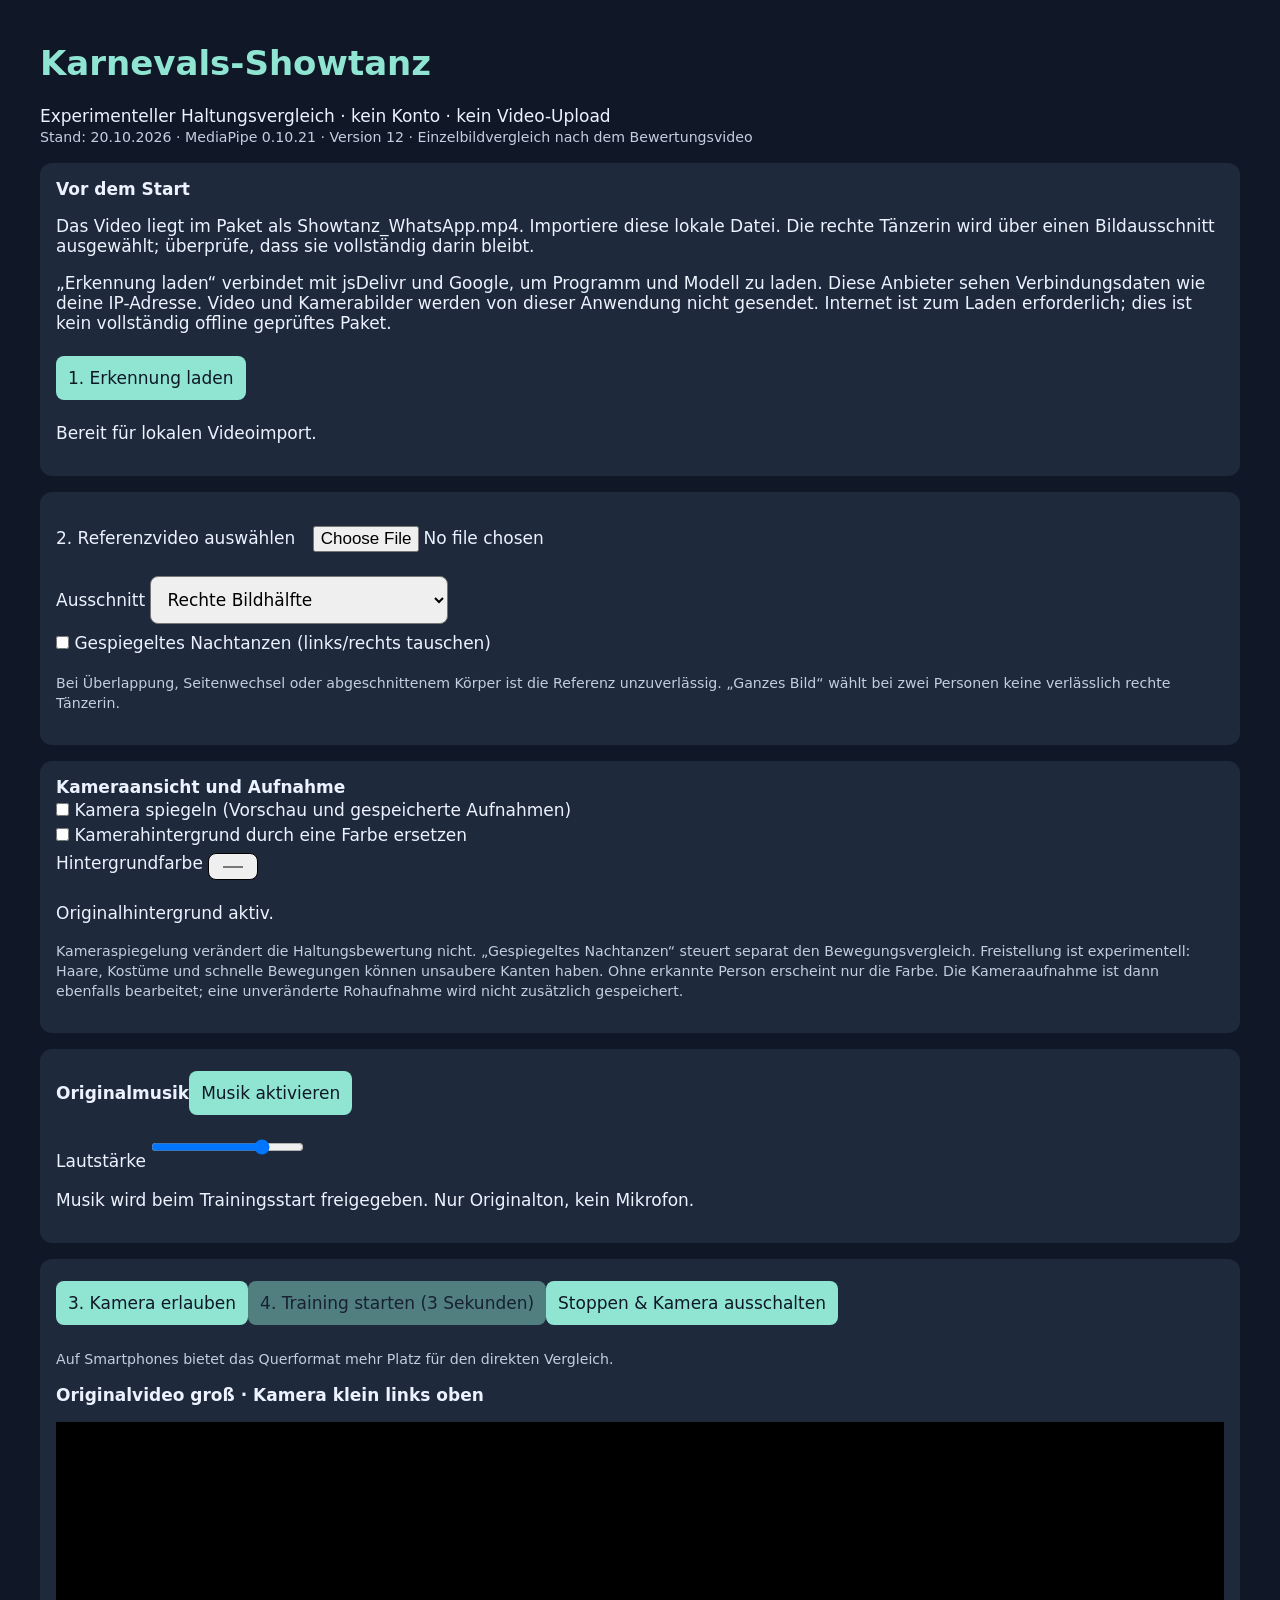
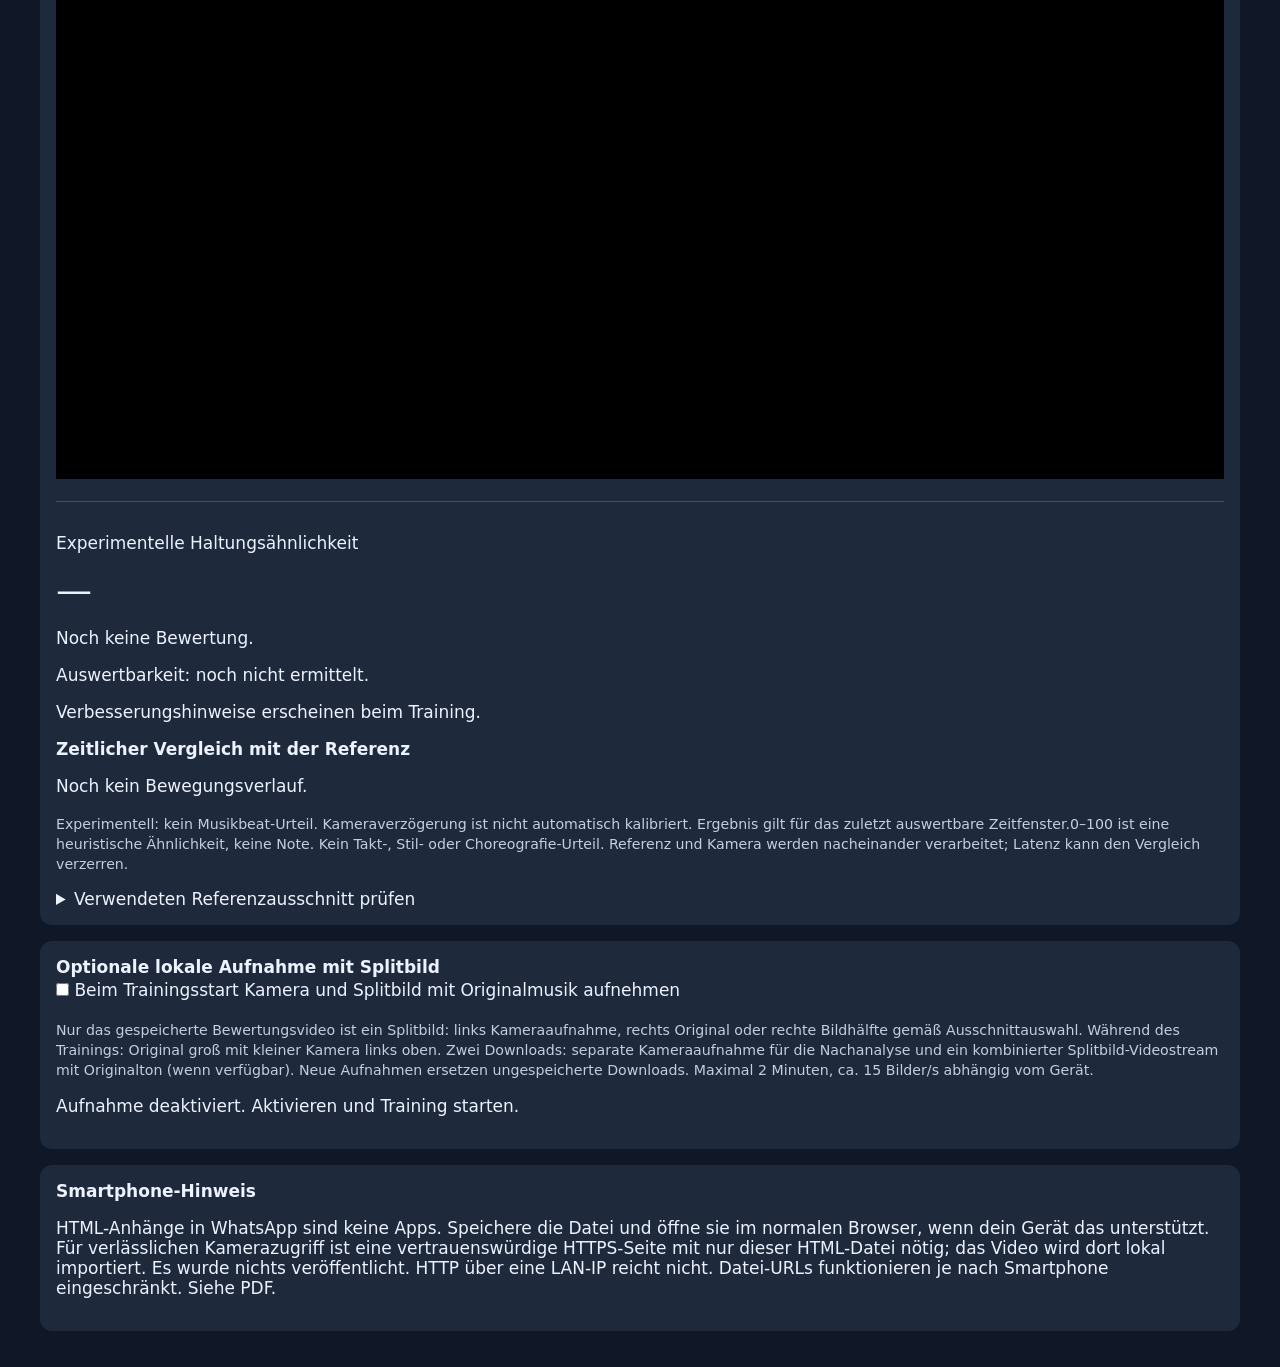
==== index.html @ 17ada43e "Add files via upload" ====
<!doctype html><html lang="de"><meta charset="utf-8"><meta name="viewport" content="width=device-width,initial-scale=1"><title>Showtanz - lokaler Test</title>
<link rel="stylesheet" href="./src/styles.css">
<h1>Karnevals-Showtanz</h1><p>Experimenteller Haltungsvergleich · kein Konto · kein Video-Upload<br><small>Stand: 20.10.2026 · MediaPipe 0.10.21 · Version 12 · Einzelbildvergleich nach dem Bewertungsvideo</small></p>
<section><b>Vor dem Start</b><p>Das Video liegt im Paket als Showtanz_WhatsApp.mp4. Importiere diese lokale Datei. Die rechte Tänzerin wird über einen Bildausschnitt ausgewählt; überprüfe, dass sie vollständig darin bleibt.</p><p>„Erkennung laden“ verbindet mit jsDelivr und Google, um Programm und Modell zu laden. Diese Anbieter sehen Verbindungsdaten wie deine IP-Adresse. Video und Kamerabilder werden von dieser Anwendung nicht gesendet. Internet ist zum Laden erforderlich; dies ist kein vollständig offline geprüftes Paket.</p><button id="load">1. Erkennung laden</button><p id="status" role="status" aria-live="polite">Bereit für lokalen Videoimport.</p></section>
<section><label>2. Referenzvideo auswählen <input id="file" type="file" accept="video/*"></label><label>Ausschnitt <select id="crop"><option value="right">Rechte Bildhälfte</option><option value="full">Ganzes Bild (nur eine Person)</option></select></label><label><input id="mirror" type="checkbox"> Gespiegeltes Nachtanzen (links/rechts tauschen)</label><p><small>Bei Überlappung, Seitenwechsel oder abgeschnittenem Körper ist die Referenz unzuverlässig. „Ganzes Bild“ wählt bei zwei Personen keine verlässlich rechte Tänzerin.</small></p></section>
<section><b>Kameraansicht und Aufnahme</b><label><input id="cameraMirror" type="checkbox"> Kamera spiegeln (Vorschau und gespeicherte Aufnahmen)</label><label><input id="backgroundEnabled" type="checkbox"> Kamerahintergrund durch eine Farbe ersetzen</label><label>Hintergrundfarbe <input id="backgroundColor" type="color" value="#173447"></label><p id="backgroundStatus">Originalhintergrund aktiv.</p><p><small>Kameraspiegelung verändert die Haltungsbewertung nicht. „Gespiegeltes Nachtanzen“ steuert separat den Bewegungsvergleich. Freistellung ist experimentell: Haare, Kostüme und schnelle Bewegungen können unsaubere Kanten haben. Ohne erkannte Person erscheint nur die Farbe. Die Kameraaufnahme ist dann ebenfalls bearbeitet; eine unveränderte Rohaufnahme wird nicht zusätzlich gespeichert.</small></p></section>
<section><b>Originalmusik</b><button id="musicEnable">Musik aktivieren</button><label>Lautstärke <input id="musicVolume" type="range" min="0" max="100" value="80"></label><p id="musicStatus">Musik wird beim Trainingsstart freigegeben. Nur Originalton, kein Mikrofon.</p></section><section id="training"><button id="camera">3. Kamera erlauben</button><button id="start" disabled>4. Training starten (3 Sekunden)</button><button id="stop">Stoppen & Kamera ausschalten</button><p><small>Auf Smartphones bietet das Querformat mehr Platz für den direkten Vergleich.</small></p><p><b>Originalvideo groß · Kamera klein links oben</b></p><video id="unifiedPreview" autoplay muted playsinline style="width:100%;max-height:none;aspect-ratio:16/9;object-fit:contain"></video><video id="ref" playsinline preload="metadata" style="display:none"></video><canvas id="cameraPreview" width="640" height="480" style="display:none"></canvas><video id="live" autoplay muted playsinline style="display:none"></video><span id="cameraLabel" style="display:none"></span><div class="assessment"><p>Experimentelle Haltungsähnlichkeit</p><output id="score">—</output><p id="hint">Noch keine Bewertung.</p><p id="coverage">Auswertbarkeit: noch nicht ermittelt.</p><p id="advice" role="status">Verbesserungshinweise erscheinen beim Training.</p><p><b>Zeitlicher Vergleich mit der Referenz</b></p><p id="timing" aria-live="polite">Noch kein Bewegungsverlauf.</p><small>Experimentell: kein Musikbeat-Urteil. Kameraverzögerung ist nicht automatisch kalibriert. Ergebnis gilt für das zuletzt auswertbare Zeitfenster.</small><small>0–100 ist eine heuristische Ähnlichkeit, keine Note. Kein Takt-, Stil- oder Choreografie-Urteil. Referenz und Kamera werden nacheinander verarbeitet; Latenz kann den Vergleich verzerren.</small></div><details><summary>Verwendeten Referenzausschnitt prüfen</summary><canvas id="preview" width="320" height="320"></canvas></details></section>
<section><b>Optionale lokale Aufnahme mit Splitbild</b><label><input id="recordEnabled" type="checkbox"> Beim Trainingsstart Kamera und Splitbild mit Originalmusik aufnehmen</label><p><small>Nur das gespeicherte Bewertungsvideo ist ein Splitbild: links Kameraaufnahme, rechts Original oder rechte Bildhälfte gemäß Ausschnittauswahl. Während des Trainings: Original groß mit kleiner Kamera links oben. Zwei Downloads: separate Kameraaufnahme für die Nachanalyse und ein kombinierter Splitbild-Videostream mit Originalton (wenn verfügbar). Neue Aufnahmen ersetzen ungespeicherte Downloads. Maximal 2 Minuten, ca. 15 Bilder/s abhängig vom Gerät.</small></p><button id="splitRefresh" hidden>Splitbild-Vorschau aktualisieren</button><canvas id="splitPreview" hidden width="1280" height="720" aria-label="Aufnahme links, Referenz rechts"></canvas><p id="recordStatus" role="status">Aufnahme deaktiviert. Aktivieren und Training starten.</p><div id="downloads"></div></section><section id="review" hidden><b>Ein gemeinsames Splitbild-Video</b><video id="recordSplit" controls playsinline preload="metadata" style="width:100%;max-height:none;aspect-ratio:16/9;object-fit:contain" aria-label="Eigene Aufnahme links, gewählte Referenz rechts, mit Originalmusik"></video><video id="recordRaw" preload="metadata" style="display:none"></video><label>Wiedergabetempo <select id="reviewRate"><option value="1">Normal</option><option value="0.5">Halbes Tempo</option></select></label><button id="reviewPlay">Splitvideo ab Anfang abspielen</button><button id="reviewPause">Wiedergabe pausieren</button><button id="analyze">Kameraaufnahme nachträglich auswerten</button><p><small>Die Vollbild-Schaltfläche dieses Videoplayers zeigt beide Seiten gemeinsam. Musik liegt in derselben Datei, sofern Originalton verfügbar und freigegeben war. Der gewählte Ausschnitt ist in der Datei gespeichert; für einen anderen Ausschnitt neu aufnehmen. Die separate Kameraaufnahme dient der Nachanalyse und enthält keinen Mikrofonton.</small></p><div id="frameGallery"><h2>Einzelbilder im Vergleich</h2><label>Anzahl der Bildpaare (1–48) <input id="frameCount" type="number" min="1" max="48" step="1" value="12"></label><button id="makeFrames">Nachanalyse und Einzelbilder erzeugen</button><p id="frameGalleryStatus" role="status">Noch keine Einzelbilder. Anzahl wählen und Nachanalyse starten.</p><p><small>Links: Vortänzer im gewählten Originalausschnitt. Rechts: Nachtänzer zum selben Videozeitpunkt. Die Bilder stammen aus der Nachanalyse (etwa 4 Bilder/s), gleichmäßig über die Aufnahme verteilt. Zeitversatz wird dabei nicht korrigiert. Die Bilder entsprechen der Analyseansicht; eine reine Kameraspiegelung wird dafür aufgehoben. Bei „Gespiegeltes Nachtanzen“ wird das Aufnahmebild für den Vergleich gespiegelt. Einzelwerte beschreiben die Haltung, nicht den Musikbeat.</small></p><div id="framePairs"></div></div></section>
<section><b>Smartphone-Hinweis</b><p>HTML-Anhänge in WhatsApp sind keine Apps. Speichere die Datei und öffne sie im normalen Browser, wenn dein Gerät das unterstützt. Für verlässlichen Kamerazugriff ist eine vertrauenswürdige HTTPS-Seite mit nur dieser HTML-Datei nötig; das Video wird dort lokal importiert. Es wurde nichts veröffentlicht. HTTP über eine LAN-IP reicht nicht. Datei-URLs funktionieren je nach Smartphone eingeschränkt. Siehe PDF.</p></section>
<div id="stage" hidden><video id="stageVideo" autoplay muted playsinline></video><button id="stageStop">Stoppen & Vollbild schließen</button><p id="stageNotice"></p></div><div id="countdown" hidden role="status" aria-live="assertive"></div><script src="./src/app.js"></script></html>
---- src/styles.css ----
body{font:17px system-ui;background:#101828;color:#edf2ff;max-width:1200px;margin:auto;padding:20px}h1{color:#8fe5d2}button,input,select{font:inherit;padding:12px;margin:6px 0;max-width:100%;border-radius:8px}button{background:#8fe5d2;color:#101828;border:0;cursor:pointer}button:disabled{opacity:.45}section{background:#1e293b;padding:16px;border-radius:12px;margin:16px 0}.grid{display:grid;grid-template-columns:repeat(auto-fit,minmax(240px,1fr));gap:14px}video,canvas{width:100%;max-height:360px;background:#000}#score{font-size:36px}label{display:block}small{color:#c3cede}.comparison{display:grid;grid-template-columns:minmax(0,1fr) minmax(0,1fr);gap:14px}.comparison>div{min-width:0;display:grid;grid-template-rows:3.5em auto;align-content:start}.comparison video,.comparison canvas{display:block;aspect-ratio:16/9;object-fit:contain;max-height:none}.comparison p{margin:8px 0}.assessment{margin-top:18px;padding-top:14px;border-top:1px solid #43526a}details{margin-top:16px}summary{cursor:pointer}#preview{display:block;width:min(100%,320px);margin-top:12px}@media(max-width:600px){body{padding:10px;font-size:15px}section{padding:12px}.comparison{gap:8px}.comparison p{font-size:13px}} #countdown{position:fixed;inset:0;z-index:10;display:grid;place-items:center;background:#101828ba;pointer-events:none;font-size:clamp(100px,24vw,240px);font-weight:800;color:#8fe5d2;text-shadow:0 4px 12px #000}#countdown[hidden]{display:none} #stage{position:fixed;inset:0;z-index:30;background:#000;width:100%;height:100dvh}#stage[hidden]{display:none}#stage>#stageVideo{position:absolute;inset:0;width:100%;height:100%;max-height:none;object-fit:contain}#stageCamera{position:absolute;left:12px;top:12px;width:clamp(100px,24vw,260px);z-index:2;border:2px solid white;border-radius:10px;overflow:hidden;background:#000}#stageCamera canvas{display:block;width:100%;height:auto;max-height:none}#stageStop{position:absolute;right:12px;top:12px;z-index:4}#stageNotice{position:absolute;bottom:8px;left:12px;right:12px;z-index:3;color:white;font-size:13px;text-shadow:0 1px 4px black}#stage #countdown{z-index:5}
.framePair{border-top:1px solid #43526a;padding:16px 0}.framePairImages{display:grid;grid-template-columns:minmax(0,1fr) minmax(0,1fr);gap:12px}.framePairImages figure{margin:0;min-width:0}.framePairImages figcaption{font-size:14px;min-height:3em}.framePairImages img{display:block;width:100%;height:300px;object-fit:contain;background:#000}.framePair a{display:inline-block;color:#8fe5d2;margin-top:10px}@media(max-width:600px){.framePairImages img{height:200px}.framePairImages figcaption{font-size:12px}}
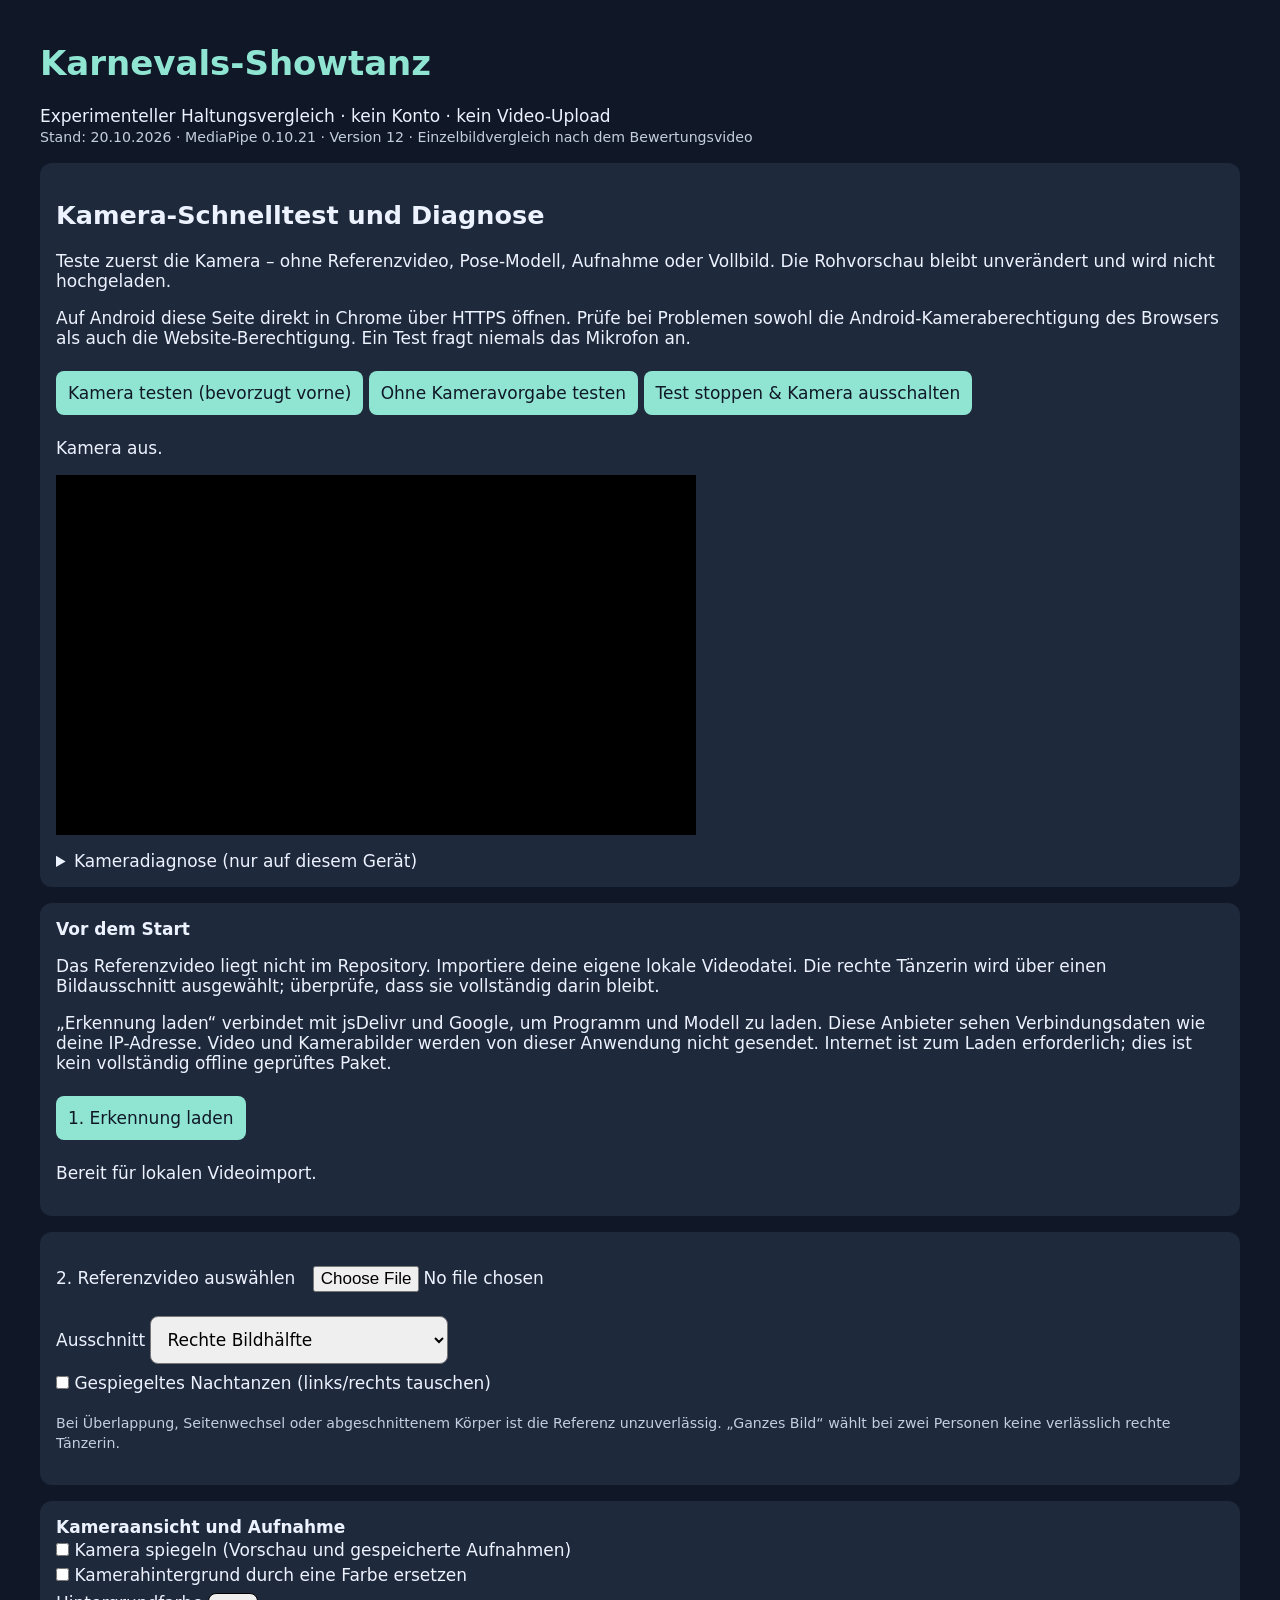
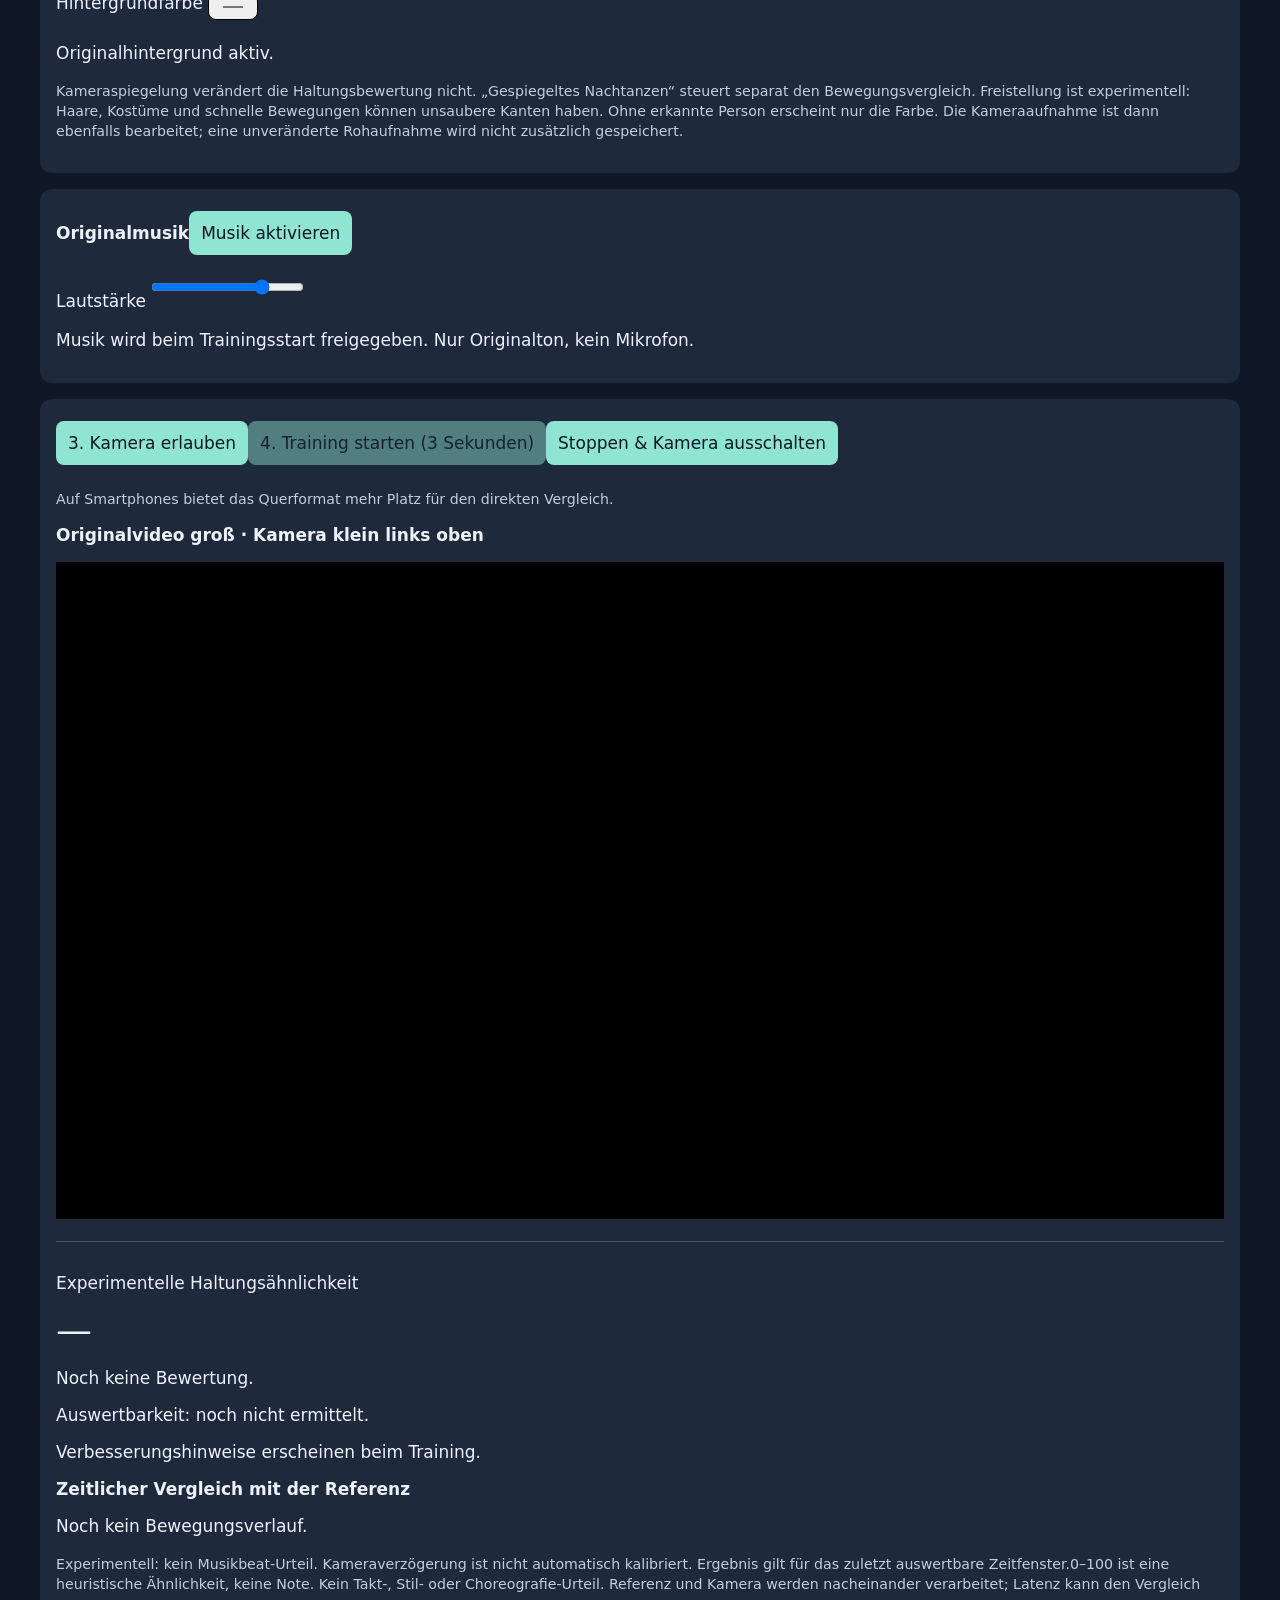
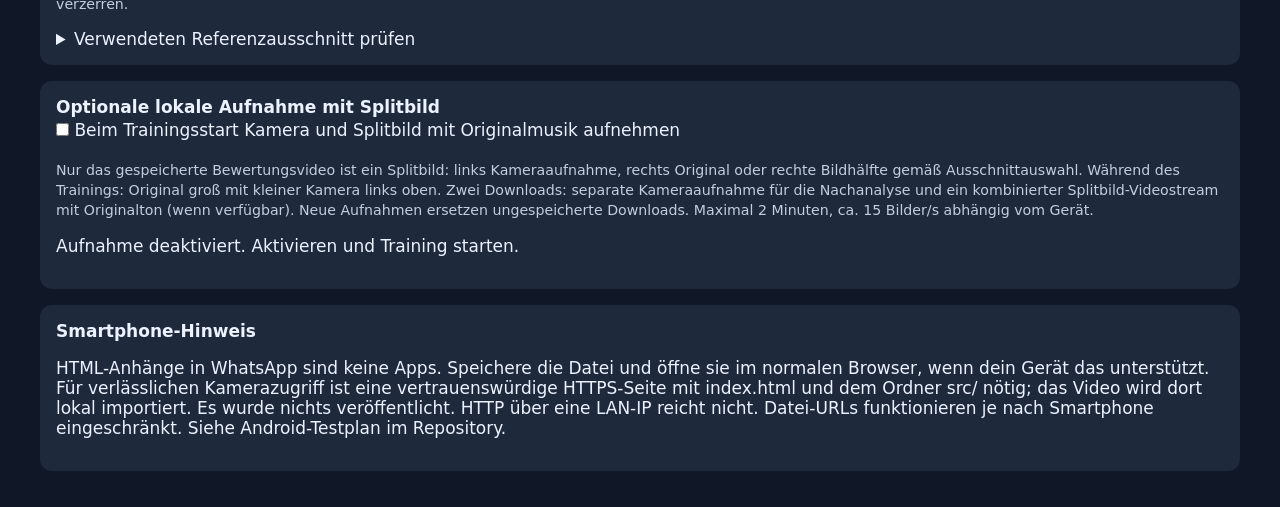
==== commit af9de79a: "Add independent Android camera test and local diagnostics" ====
--- a/index.html
+++ b/index.html
@@ -1,10 +1,24 @@
 <!doctype html><html lang="de"><meta charset="utf-8"><meta name="viewport" content="width=device-width,initial-scale=1"><title>Showtanz - lokaler Test</title>
 <link rel="stylesheet" href="./src/styles.css">
 <h1>Karnevals-Showtanz</h1><p>Experimenteller Haltungsvergleich · kein Konto · kein Video-Upload<br><small>Stand: 20.10.2026 · MediaPipe 0.10.21 · Version 12 · Einzelbildvergleich nach dem Bewertungsvideo</small></p>
-<section><b>Vor dem Start</b><p>Das Video liegt im Paket als Showtanz_WhatsApp.mp4. Importiere diese lokale Datei. Die rechte Tänzerin wird über einen Bildausschnitt ausgewählt; überprüfe, dass sie vollständig darin bleibt.</p><p>„Erkennung laden“ verbindet mit jsDelivr und Google, um Programm und Modell zu laden. Diese Anbieter sehen Verbindungsdaten wie deine IP-Adresse. Video und Kamerabilder werden von dieser Anwendung nicht gesendet. Internet ist zum Laden erforderlich; dies ist kein vollständig offline geprüftes Paket.</p><button id="load">1. Erkennung laden</button><p id="status" role="status" aria-live="polite">Bereit für lokalen Videoimport.</p></section>
+<section aria-labelledby="cameraHeading">
+<h2 id="cameraHeading">Kamera-Schnelltest und Diagnose</h2>
+<p>Teste zuerst die Kamera – ohne Referenzvideo, Pose-Modell, Aufnahme oder Vollbild. Die Rohvorschau bleibt unverändert und wird nicht hochgeladen.</p>
+<p>Auf Android diese Seite direkt in Chrome über HTTPS öffnen. Prüfe bei Problemen sowohl die Android-Kameraberechtigung des Browsers als auch die Website-Berechtigung. Ein Test fragt niemals das Mikrofon an.</p>
+<button id="cameraTest">Kamera testen (bevorzugt vorne)</button>
+<button id="cameraBasic">Ohne Kameravorgabe testen</button>
+<button id="cameraTestStop">Test stoppen &amp; Kamera ausschalten</button>
+<p id="cameraStatus" role="status" aria-live="polite">Kamera aus.</p>
+<video id="cameraTestPreview" autoplay muted playsinline aria-label="Unbearbeitete Kamera-Testvorschau"></video>
+<details><summary>Kameradiagnose (nur auf diesem Gerät)</summary>
+<p id="cameraBrowserHint"></p><button id="cameraDiagnose">Diagnose aktualisieren</button>
+<dl id="cameraDiagnostics"></dl>
+<p>Der Berechtigungsstatus ist nur ein Hinweis. Browser unterscheiden sich; die Diagnose kann weder Android-Einstellungen ändern noch eine Freigabe erzwingen.</p>
+</details></section>
+<section><b>Vor dem Start</b><p>Das Referenzvideo liegt nicht im Repository. Importiere deine eigene lokale Videodatei. Die rechte Tänzerin wird über einen Bildausschnitt ausgewählt; überprüfe, dass sie vollständig darin bleibt.</p><p>„Erkennung laden“ verbindet mit jsDelivr und Google, um Programm und Modell zu laden. Diese Anbieter sehen Verbindungsdaten wie deine IP-Adresse. Video und Kamerabilder werden von dieser Anwendung nicht gesendet. Internet ist zum Laden erforderlich; dies ist kein vollständig offline geprüftes Paket.</p><button id="load">1. Erkennung laden</button><p id="status" role="status" aria-live="polite">Bereit für lokalen Videoimport.</p></section>
 <section><label>2. Referenzvideo auswählen <input id="file" type="file" accept="video/*"></label><label>Ausschnitt <select id="crop"><option value="right">Rechte Bildhälfte</option><option value="full">Ganzes Bild (nur eine Person)</option></select></label><label><input id="mirror" type="checkbox"> Gespiegeltes Nachtanzen (links/rechts tauschen)</label><p><small>Bei Überlappung, Seitenwechsel oder abgeschnittenem Körper ist die Referenz unzuverlässig. „Ganzes Bild“ wählt bei zwei Personen keine verlässlich rechte Tänzerin.</small></p></section>
 <section><b>Kameraansicht und Aufnahme</b><label><input id="cameraMirror" type="checkbox"> Kamera spiegeln (Vorschau und gespeicherte Aufnahmen)</label><label><input id="backgroundEnabled" type="checkbox"> Kamerahintergrund durch eine Farbe ersetzen</label><label>Hintergrundfarbe <input id="backgroundColor" type="color" value="#173447"></label><p id="backgroundStatus">Originalhintergrund aktiv.</p><p><small>Kameraspiegelung verändert die Haltungsbewertung nicht. „Gespiegeltes Nachtanzen“ steuert separat den Bewegungsvergleich. Freistellung ist experimentell: Haare, Kostüme und schnelle Bewegungen können unsaubere Kanten haben. Ohne erkannte Person erscheint nur die Farbe. Die Kameraaufnahme ist dann ebenfalls bearbeitet; eine unveränderte Rohaufnahme wird nicht zusätzlich gespeichert.</small></p></section>
 <section><b>Originalmusik</b><button id="musicEnable">Musik aktivieren</button><label>Lautstärke <input id="musicVolume" type="range" min="0" max="100" value="80"></label><p id="musicStatus">Musik wird beim Trainingsstart freigegeben. Nur Originalton, kein Mikrofon.</p></section><section id="training"><button id="camera">3. Kamera erlauben</button><button id="start" disabled>4. Training starten (3 Sekunden)</button><button id="stop">Stoppen & Kamera ausschalten</button><p><small>Auf Smartphones bietet das Querformat mehr Platz für den direkten Vergleich.</small></p><p><b>Originalvideo groß · Kamera klein links oben</b></p><video id="unifiedPreview" autoplay muted playsinline style="width:100%;max-height:none;aspect-ratio:16/9;object-fit:contain"></video><video id="ref" playsinline preload="metadata" style="display:none"></video><canvas id="cameraPreview" width="640" height="480" style="display:none"></canvas><video id="live" autoplay muted playsinline style="display:none"></video><span id="cameraLabel" style="display:none"></span><div class="assessment"><p>Experimentelle Haltungsähnlichkeit</p><output id="score">—</output><p id="hint">Noch keine Bewertung.</p><p id="coverage">Auswertbarkeit: noch nicht ermittelt.</p><p id="advice" role="status">Verbesserungshinweise erscheinen beim Training.</p><p><b>Zeitlicher Vergleich mit der Referenz</b></p><p id="timing" aria-live="polite">Noch kein Bewegungsverlauf.</p><small>Experimentell: kein Musikbeat-Urteil. Kameraverzögerung ist nicht automatisch kalibriert. Ergebnis gilt für das zuletzt auswertbare Zeitfenster.</small><small>0–100 ist eine heuristische Ähnlichkeit, keine Note. Kein Takt-, Stil- oder Choreografie-Urteil. Referenz und Kamera werden nacheinander verarbeitet; Latenz kann den Vergleich verzerren.</small></div><details><summary>Verwendeten Referenzausschnitt prüfen</summary><canvas id="preview" width="320" height="320"></canvas></details></section>
 <section><b>Optionale lokale Aufnahme mit Splitbild</b><label><input id="recordEnabled" type="checkbox"> Beim Trainingsstart Kamera und Splitbild mit Originalmusik aufnehmen</label><p><small>Nur das gespeicherte Bewertungsvideo ist ein Splitbild: links Kameraaufnahme, rechts Original oder rechte Bildhälfte gemäß Ausschnittauswahl. Während des Trainings: Original groß mit kleiner Kamera links oben. Zwei Downloads: separate Kameraaufnahme für die Nachanalyse und ein kombinierter Splitbild-Videostream mit Originalton (wenn verfügbar). Neue Aufnahmen ersetzen ungespeicherte Downloads. Maximal 2 Minuten, ca. 15 Bilder/s abhängig vom Gerät.</small></p><button id="splitRefresh" hidden>Splitbild-Vorschau aktualisieren</button><canvas id="splitPreview" hidden width="1280" height="720" aria-label="Aufnahme links, Referenz rechts"></canvas><p id="recordStatus" role="status">Aufnahme deaktiviert. Aktivieren und Training starten.</p><div id="downloads"></div></section><section id="review" hidden><b>Ein gemeinsames Splitbild-Video</b><video id="recordSplit" controls playsinline preload="metadata" style="width:100%;max-height:none;aspect-ratio:16/9;object-fit:contain" aria-label="Eigene Aufnahme links, gewählte Referenz rechts, mit Originalmusik"></video><video id="recordRaw" preload="metadata" style="display:none"></video><label>Wiedergabetempo <select id="reviewRate"><option value="1">Normal</option><option value="0.5">Halbes Tempo</option></select></label><button id="reviewPlay">Splitvideo ab Anfang abspielen</button><button id="reviewPause">Wiedergabe pausieren</button><button id="analyze">Kameraaufnahme nachträglich auswerten</button><p><small>Die Vollbild-Schaltfläche dieses Videoplayers zeigt beide Seiten gemeinsam. Musik liegt in derselben Datei, sofern Originalton verfügbar und freigegeben war. Der gewählte Ausschnitt ist in der Datei gespeichert; für einen anderen Ausschnitt neu aufnehmen. Die separate Kameraaufnahme dient der Nachanalyse und enthält keinen Mikrofonton.</small></p><div id="frameGallery"><h2>Einzelbilder im Vergleich</h2><label>Anzahl der Bildpaare (1–48) <input id="frameCount" type="number" min="1" max="48" step="1" value="12"></label><button id="makeFrames">Nachanalyse und Einzelbilder erzeugen</button><p id="frameGalleryStatus" role="status">Noch keine Einzelbilder. Anzahl wählen und Nachanalyse starten.</p><p><small>Links: Vortänzer im gewählten Originalausschnitt. Rechts: Nachtänzer zum selben Videozeitpunkt. Die Bilder stammen aus der Nachanalyse (etwa 4 Bilder/s), gleichmäßig über die Aufnahme verteilt. Zeitversatz wird dabei nicht korrigiert. Die Bilder entsprechen der Analyseansicht; eine reine Kameraspiegelung wird dafür aufgehoben. Bei „Gespiegeltes Nachtanzen“ wird das Aufnahmebild für den Vergleich gespiegelt. Einzelwerte beschreiben die Haltung, nicht den Musikbeat.</small></p><div id="framePairs"></div></div></section>
-<section><b>Smartphone-Hinweis</b><p>HTML-Anhänge in WhatsApp sind keine Apps. Speichere die Datei und öffne sie im normalen Browser, wenn dein Gerät das unterstützt. Für verlässlichen Kamerazugriff ist eine vertrauenswürdige HTTPS-Seite mit nur dieser HTML-Datei nötig; das Video wird dort lokal importiert. Es wurde nichts veröffentlicht. HTTP über eine LAN-IP reicht nicht. Datei-URLs funktionieren je nach Smartphone eingeschränkt. Siehe PDF.</p></section>
-<div id="stage" hidden><video id="stageVideo" autoplay muted playsinline></video><button id="stageStop">Stoppen & Vollbild schließen</button><p id="stageNotice"></p></div><div id="countdown" hidden role="status" aria-live="assertive"></div><script src="./src/app.js"></script></html>
+<section><b>Smartphone-Hinweis</b><p>HTML-Anhänge in WhatsApp sind keine Apps. Speichere die Datei und öffne sie im normalen Browser, wenn dein Gerät das unterstützt. Für verlässlichen Kamerazugriff ist eine vertrauenswürdige HTTPS-Seite mit index.html und dem Ordner src/ nötig; das Video wird dort lokal importiert. Es wurde nichts veröffentlicht. HTTP über eine LAN-IP reicht nicht. Datei-URLs funktionieren je nach Smartphone eingeschränkt. Siehe Android-Testplan im Repository.</p></section>
+<div id="stage" hidden><video id="stageVideo" autoplay muted playsinline></video><button id="stageStop">Stoppen & Vollbild schließen</button><p id="stageNotice"></p></div><div id="countdown" hidden role="status" aria-live="assertive"></div><script src="./src/camera.js"></script><script src="./src/app.js"></script></html>
--- a/src/styles.css
+++ b/src/styles.css
@@ -1,2 +1,4 @@
 body{font:17px system-ui;background:#101828;color:#edf2ff;max-width:1200px;margin:auto;padding:20px}h1{color:#8fe5d2}button,input,select{font:inherit;padding:12px;margin:6px 0;max-width:100%;border-radius:8px}button{background:#8fe5d2;color:#101828;border:0;cursor:pointer}button:disabled{opacity:.45}section{background:#1e293b;padding:16px;border-radius:12px;margin:16px 0}.grid{display:grid;grid-template-columns:repeat(auto-fit,minmax(240px,1fr));gap:14px}video,canvas{width:100%;max-height:360px;background:#000}#score{font-size:36px}label{display:block}small{color:#c3cede}.comparison{display:grid;grid-template-columns:minmax(0,1fr) minmax(0,1fr);gap:14px}.comparison>div{min-width:0;display:grid;grid-template-rows:3.5em auto;align-content:start}.comparison video,.comparison canvas{display:block;aspect-ratio:16/9;object-fit:contain;max-height:none}.comparison p{margin:8px 0}.assessment{margin-top:18px;padding-top:14px;border-top:1px solid #43526a}details{margin-top:16px}summary{cursor:pointer}#preview{display:block;width:min(100%,320px);margin-top:12px}@media(max-width:600px){body{padding:10px;font-size:15px}section{padding:12px}.comparison{gap:8px}.comparison p{font-size:13px}} #countdown{position:fixed;inset:0;z-index:10;display:grid;place-items:center;background:#101828ba;pointer-events:none;font-size:clamp(100px,24vw,240px);font-weight:800;color:#8fe5d2;text-shadow:0 4px 12px #000}#countdown[hidden]{display:none} #stage{position:fixed;inset:0;z-index:30;background:#000;width:100%;height:100dvh}#stage[hidden]{display:none}#stage>#stageVideo{position:absolute;inset:0;width:100%;height:100%;max-height:none;object-fit:contain}#stageCamera{position:absolute;left:12px;top:12px;width:clamp(100px,24vw,260px);z-index:2;border:2px solid white;border-radius:10px;overflow:hidden;background:#000}#stageCamera canvas{display:block;width:100%;height:auto;max-height:none}#stageStop{position:absolute;right:12px;top:12px;z-index:4}#stageNotice{position:absolute;bottom:8px;left:12px;right:12px;z-index:3;color:white;font-size:13px;text-shadow:0 1px 4px black}#stage #countdown{z-index:5}
 .framePair{border-top:1px solid #43526a;padding:16px 0}.framePairImages{display:grid;grid-template-columns:minmax(0,1fr) minmax(0,1fr);gap:12px}.framePairImages figure{margin:0;min-width:0}.framePairImages figcaption{font-size:14px;min-height:3em}.framePairImages img{display:block;width:100%;height:300px;object-fit:contain;background:#000}.framePair a{display:inline-block;color:#8fe5d2;margin-top:10px}@media(max-width:600px){.framePairImages img{height:200px}.framePairImages figcaption{font-size:12px}} 
+
+#cameraTestPreview{display:block;max-width:640px;aspect-ratio:4/3;object-fit:contain}#cameraDiagnostics{display:grid;grid-template-columns:minmax(100px,1fr) minmax(0,2fr);gap:8px}#cameraDiagnostics dt{font-weight:600}#cameraDiagnostics dd{margin:0;overflow-wrap:anywhere}
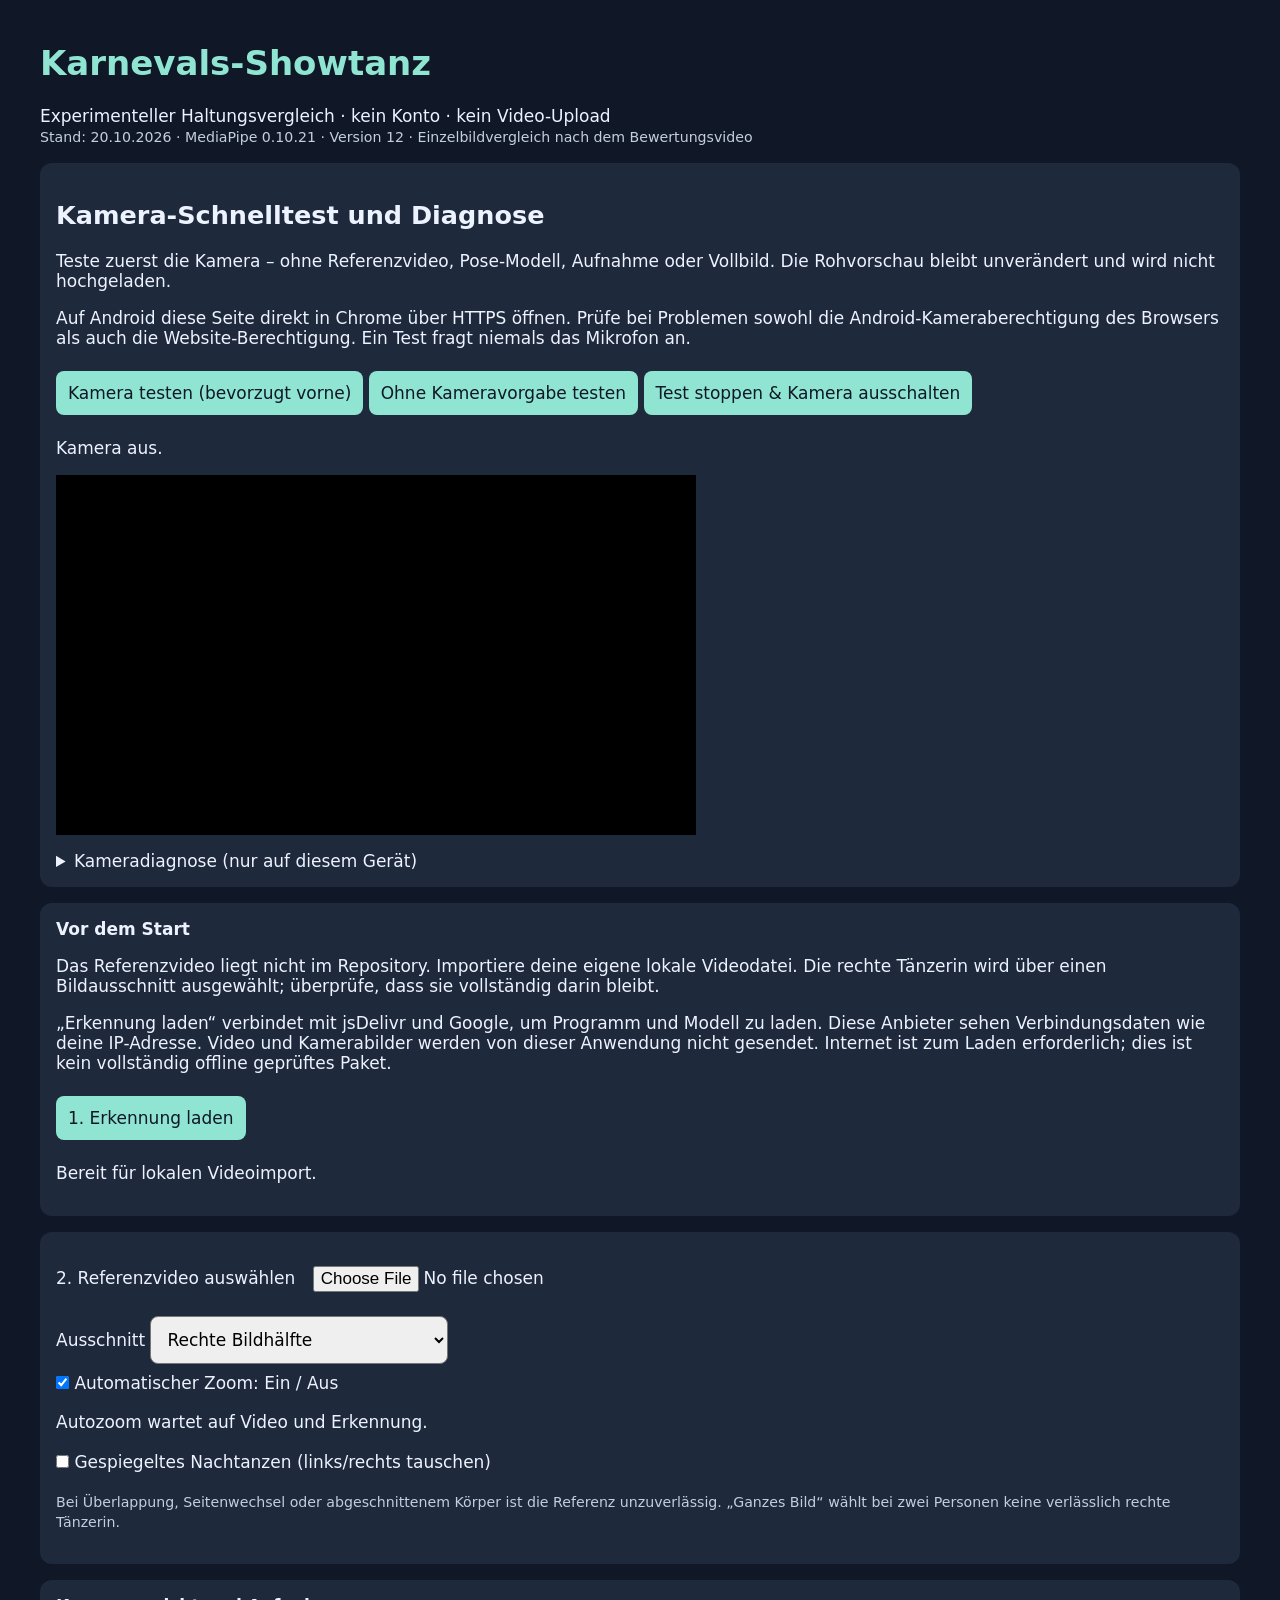
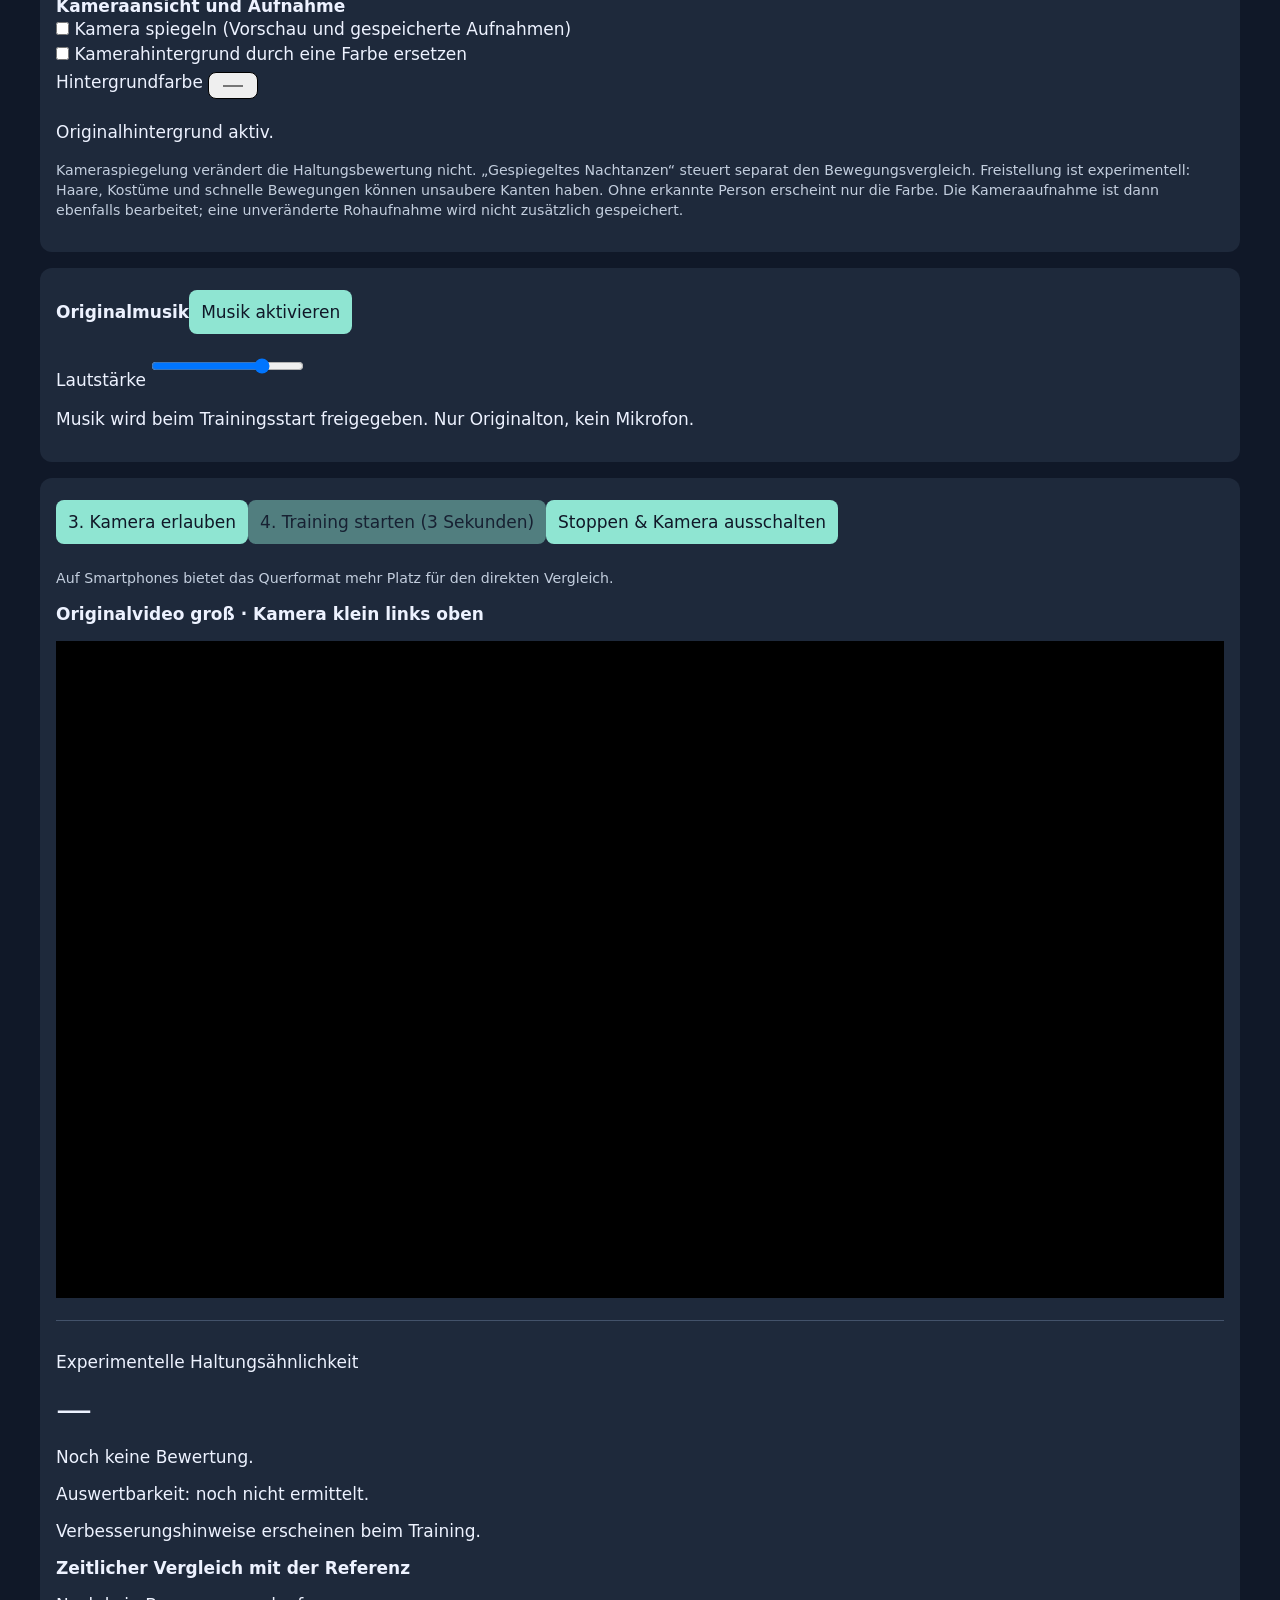
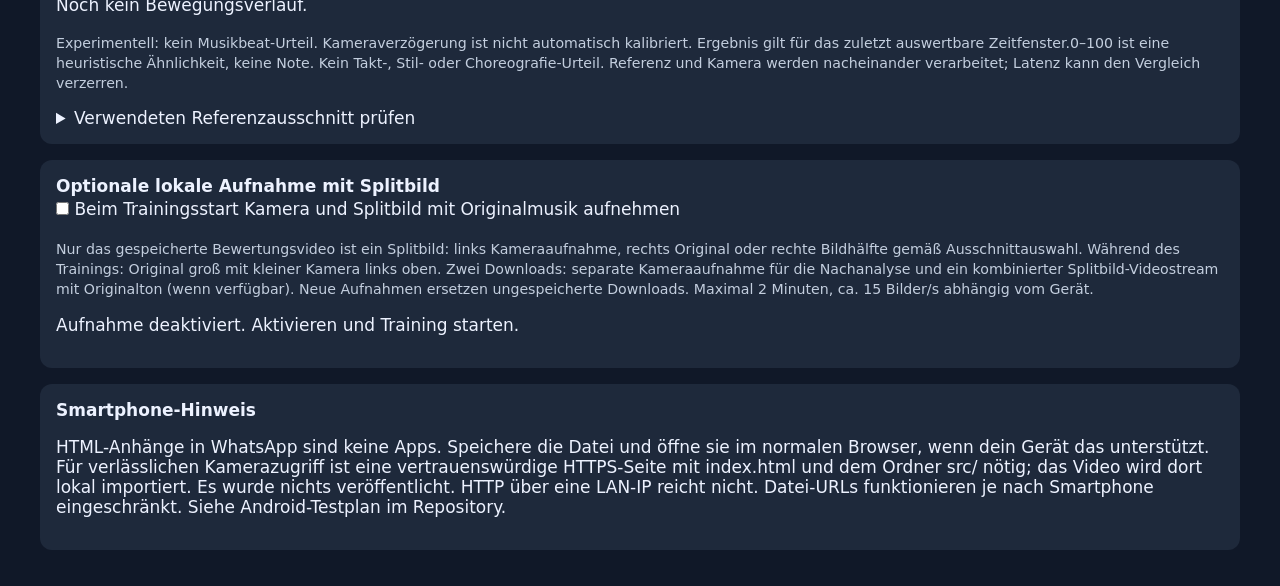
==== commit 0a17fe58: "Add conservative static automatic reference video zoom" ====
--- a/index.html
+++ b/index.html
@@ -16,9 +16,9 @@
 <p>Der Berechtigungsstatus ist nur ein Hinweis. Browser unterscheiden sich; die Diagnose kann weder Android-Einstellungen ändern noch eine Freigabe erzwingen.</p>
 </details></section>
 <section><b>Vor dem Start</b><p>Das Referenzvideo liegt nicht im Repository. Importiere deine eigene lokale Videodatei. Die rechte Tänzerin wird über einen Bildausschnitt ausgewählt; überprüfe, dass sie vollständig darin bleibt.</p><p>„Erkennung laden“ verbindet mit jsDelivr und Google, um Programm und Modell zu laden. Diese Anbieter sehen Verbindungsdaten wie deine IP-Adresse. Video und Kamerabilder werden von dieser Anwendung nicht gesendet. Internet ist zum Laden erforderlich; dies ist kein vollständig offline geprüftes Paket.</p><button id="load">1. Erkennung laden</button><p id="status" role="status" aria-live="polite">Bereit für lokalen Videoimport.</p></section>
-<section><label>2. Referenzvideo auswählen <input id="file" type="file" accept="video/*"></label><label>Ausschnitt <select id="crop"><option value="right">Rechte Bildhälfte</option><option value="full">Ganzes Bild (nur eine Person)</option></select></label><label><input id="mirror" type="checkbox"> Gespiegeltes Nachtanzen (links/rechts tauschen)</label><p><small>Bei Überlappung, Seitenwechsel oder abgeschnittenem Körper ist die Referenz unzuverlässig. „Ganzes Bild“ wählt bei zwei Personen keine verlässlich rechte Tänzerin.</small></p></section>
+<section><label>2. Referenzvideo auswählen <input id="file" type="file" accept="video/*"></label><label>Ausschnitt <select id="crop"><option value="right">Rechte Bildhälfte</option><option value="full">Ganzes Bild (nur eine Person)</option></select></label><label><input id="autoZoom" type="checkbox" checked> Automatischer Zoom: Ein / Aus</label><p id="zoomStatus" role="status" aria-live="polite">Autozoom wartet auf Video und Erkennung.</p><button id="zoomSkip" hidden>Ohne zusätzlichen Zoom fortfahren</button><label><input id="mirror" type="checkbox"> Gespiegeltes Nachtanzen (links/rechts tauschen)</label><p><small>Bei Überlappung, Seitenwechsel oder abgeschnittenem Körper ist die Referenz unzuverlässig. „Ganzes Bild“ wählt bei zwei Personen keine verlässlich rechte Tänzerin.</small></p></section>
 <section><b>Kameraansicht und Aufnahme</b><label><input id="cameraMirror" type="checkbox"> Kamera spiegeln (Vorschau und gespeicherte Aufnahmen)</label><label><input id="backgroundEnabled" type="checkbox"> Kamerahintergrund durch eine Farbe ersetzen</label><label>Hintergrundfarbe <input id="backgroundColor" type="color" value="#173447"></label><p id="backgroundStatus">Originalhintergrund aktiv.</p><p><small>Kameraspiegelung verändert die Haltungsbewertung nicht. „Gespiegeltes Nachtanzen“ steuert separat den Bewegungsvergleich. Freistellung ist experimentell: Haare, Kostüme und schnelle Bewegungen können unsaubere Kanten haben. Ohne erkannte Person erscheint nur die Farbe. Die Kameraaufnahme ist dann ebenfalls bearbeitet; eine unveränderte Rohaufnahme wird nicht zusätzlich gespeichert.</small></p></section>
 <section><b>Originalmusik</b><button id="musicEnable">Musik aktivieren</button><label>Lautstärke <input id="musicVolume" type="range" min="0" max="100" value="80"></label><p id="musicStatus">Musik wird beim Trainingsstart freigegeben. Nur Originalton, kein Mikrofon.</p></section><section id="training"><button id="camera">3. Kamera erlauben</button><button id="start" disabled>4. Training starten (3 Sekunden)</button><button id="stop">Stoppen & Kamera ausschalten</button><p><small>Auf Smartphones bietet das Querformat mehr Platz für den direkten Vergleich.</small></p><p><b>Originalvideo groß · Kamera klein links oben</b></p><video id="unifiedPreview" autoplay muted playsinline style="width:100%;max-height:none;aspect-ratio:16/9;object-fit:contain"></video><video id="ref" playsinline preload="metadata" style="display:none"></video><canvas id="cameraPreview" width="640" height="480" style="display:none"></canvas><video id="live" autoplay muted playsinline style="display:none"></video><span id="cameraLabel" style="display:none"></span><div class="assessment"><p>Experimentelle Haltungsähnlichkeit</p><output id="score">—</output><p id="hint">Noch keine Bewertung.</p><p id="coverage">Auswertbarkeit: noch nicht ermittelt.</p><p id="advice" role="status">Verbesserungshinweise erscheinen beim Training.</p><p><b>Zeitlicher Vergleich mit der Referenz</b></p><p id="timing" aria-live="polite">Noch kein Bewegungsverlauf.</p><small>Experimentell: kein Musikbeat-Urteil. Kameraverzögerung ist nicht automatisch kalibriert. Ergebnis gilt für das zuletzt auswertbare Zeitfenster.</small><small>0–100 ist eine heuristische Ähnlichkeit, keine Note. Kein Takt-, Stil- oder Choreografie-Urteil. Referenz und Kamera werden nacheinander verarbeitet; Latenz kann den Vergleich verzerren.</small></div><details><summary>Verwendeten Referenzausschnitt prüfen</summary><canvas id="preview" width="320" height="320"></canvas></details></section>
 <section><b>Optionale lokale Aufnahme mit Splitbild</b><label><input id="recordEnabled" type="checkbox"> Beim Trainingsstart Kamera und Splitbild mit Originalmusik aufnehmen</label><p><small>Nur das gespeicherte Bewertungsvideo ist ein Splitbild: links Kameraaufnahme, rechts Original oder rechte Bildhälfte gemäß Ausschnittauswahl. Während des Trainings: Original groß mit kleiner Kamera links oben. Zwei Downloads: separate Kameraaufnahme für die Nachanalyse und ein kombinierter Splitbild-Videostream mit Originalton (wenn verfügbar). Neue Aufnahmen ersetzen ungespeicherte Downloads. Maximal 2 Minuten, ca. 15 Bilder/s abhängig vom Gerät.</small></p><button id="splitRefresh" hidden>Splitbild-Vorschau aktualisieren</button><canvas id="splitPreview" hidden width="1280" height="720" aria-label="Aufnahme links, Referenz rechts"></canvas><p id="recordStatus" role="status">Aufnahme deaktiviert. Aktivieren und Training starten.</p><div id="downloads"></div></section><section id="review" hidden><b>Ein gemeinsames Splitbild-Video</b><video id="recordSplit" controls playsinline preload="metadata" style="width:100%;max-height:none;aspect-ratio:16/9;object-fit:contain" aria-label="Eigene Aufnahme links, gewählte Referenz rechts, mit Originalmusik"></video><video id="recordRaw" preload="metadata" style="display:none"></video><label>Wiedergabetempo <select id="reviewRate"><option value="1">Normal</option><option value="0.5">Halbes Tempo</option></select></label><button id="reviewPlay">Splitvideo ab Anfang abspielen</button><button id="reviewPause">Wiedergabe pausieren</button><button id="analyze">Kameraaufnahme nachträglich auswerten</button><p><small>Die Vollbild-Schaltfläche dieses Videoplayers zeigt beide Seiten gemeinsam. Musik liegt in derselben Datei, sofern Originalton verfügbar und freigegeben war. Der gewählte Ausschnitt ist in der Datei gespeichert; für einen anderen Ausschnitt neu aufnehmen. Die separate Kameraaufnahme dient der Nachanalyse und enthält keinen Mikrofonton.</small></p><div id="frameGallery"><h2>Einzelbilder im Vergleich</h2><label>Anzahl der Bildpaare (1–48) <input id="frameCount" type="number" min="1" max="48" step="1" value="12"></label><button id="makeFrames">Nachanalyse und Einzelbilder erzeugen</button><p id="frameGalleryStatus" role="status">Noch keine Einzelbilder. Anzahl wählen und Nachanalyse starten.</p><p><small>Links: Vortänzer im gewählten Originalausschnitt. Rechts: Nachtänzer zum selben Videozeitpunkt. Die Bilder stammen aus der Nachanalyse (etwa 4 Bilder/s), gleichmäßig über die Aufnahme verteilt. Zeitversatz wird dabei nicht korrigiert. Die Bilder entsprechen der Analyseansicht; eine reine Kameraspiegelung wird dafür aufgehoben. Bei „Gespiegeltes Nachtanzen“ wird das Aufnahmebild für den Vergleich gespiegelt. Einzelwerte beschreiben die Haltung, nicht den Musikbeat.</small></p><div id="framePairs"></div></div></section>
 <section><b>Smartphone-Hinweis</b><p>HTML-Anhänge in WhatsApp sind keine Apps. Speichere die Datei und öffne sie im normalen Browser, wenn dein Gerät das unterstützt. Für verlässlichen Kamerazugriff ist eine vertrauenswürdige HTTPS-Seite mit index.html und dem Ordner src/ nötig; das Video wird dort lokal importiert. Es wurde nichts veröffentlicht. HTTP über eine LAN-IP reicht nicht. Datei-URLs funktionieren je nach Smartphone eingeschränkt. Siehe Android-Testplan im Repository.</p></section>
-<div id="stage" hidden><video id="stageVideo" autoplay muted playsinline></video><button id="stageStop">Stoppen & Vollbild schließen</button><p id="stageNotice"></p></div><div id="countdown" hidden role="status" aria-live="assertive"></div><script src="./src/camera.js"></script><script src="./src/app.js"></script></html>
+<div id="stage" hidden><video id="stageVideo" autoplay muted playsinline></video><button id="stageStop">Stoppen & Vollbild schließen</button><p id="stageNotice"></p></div><div id="countdown" hidden role="status" aria-live="assertive"></div><script src="./src/camera.js"></script><script src="./src/zoom.js"></script><script src="./src/app.js"></script></html>
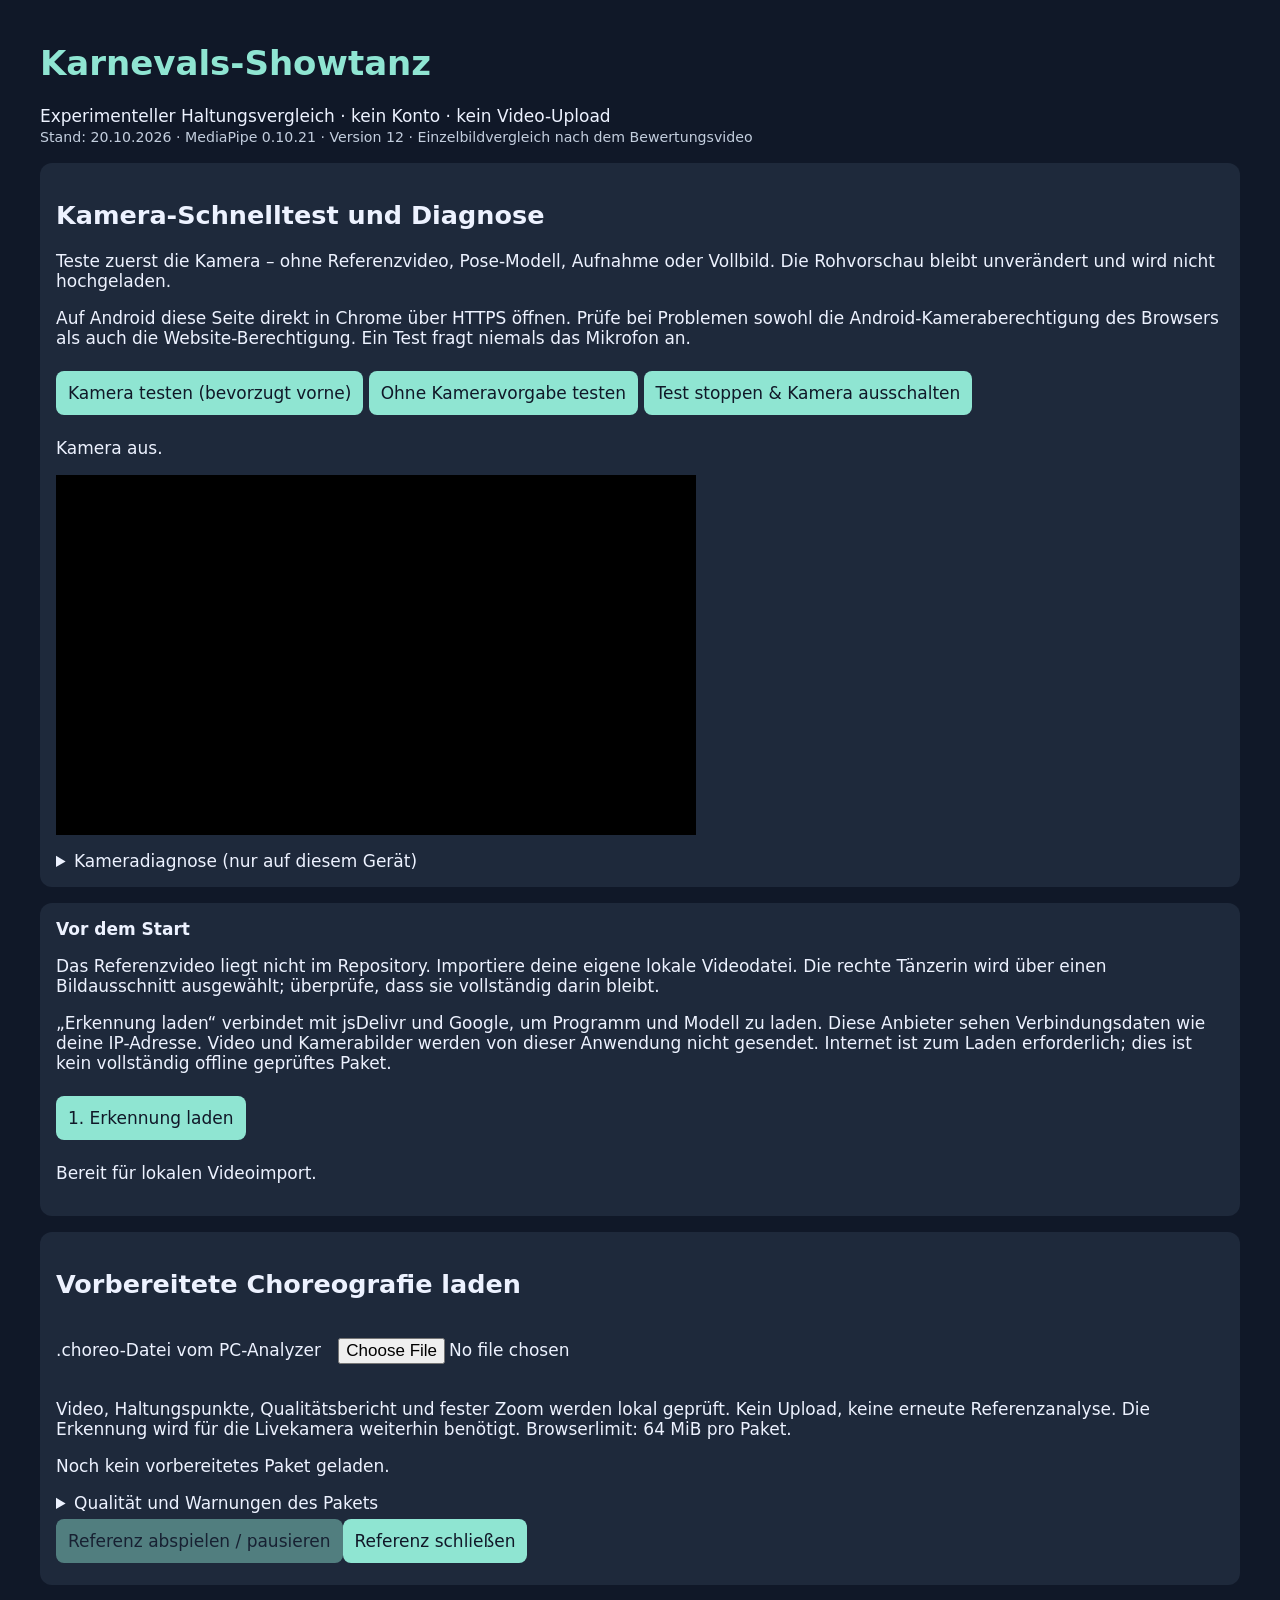
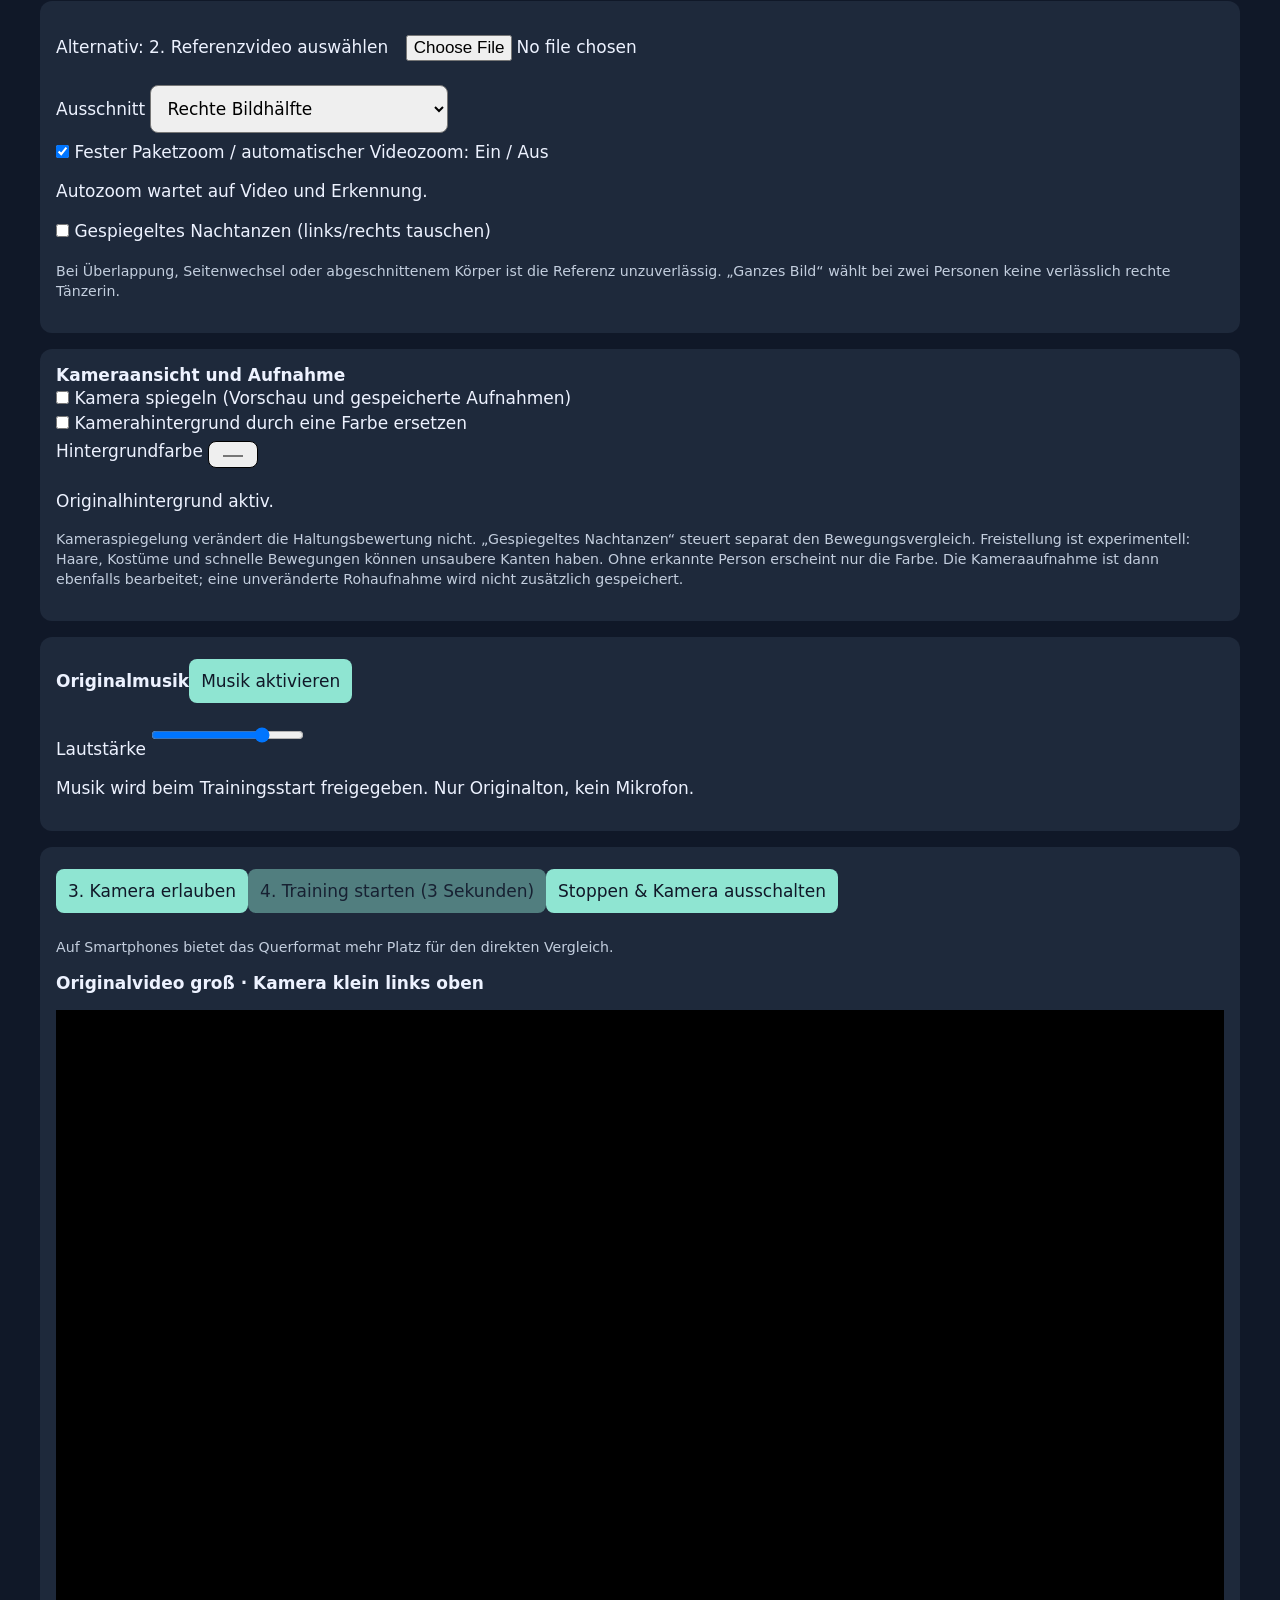
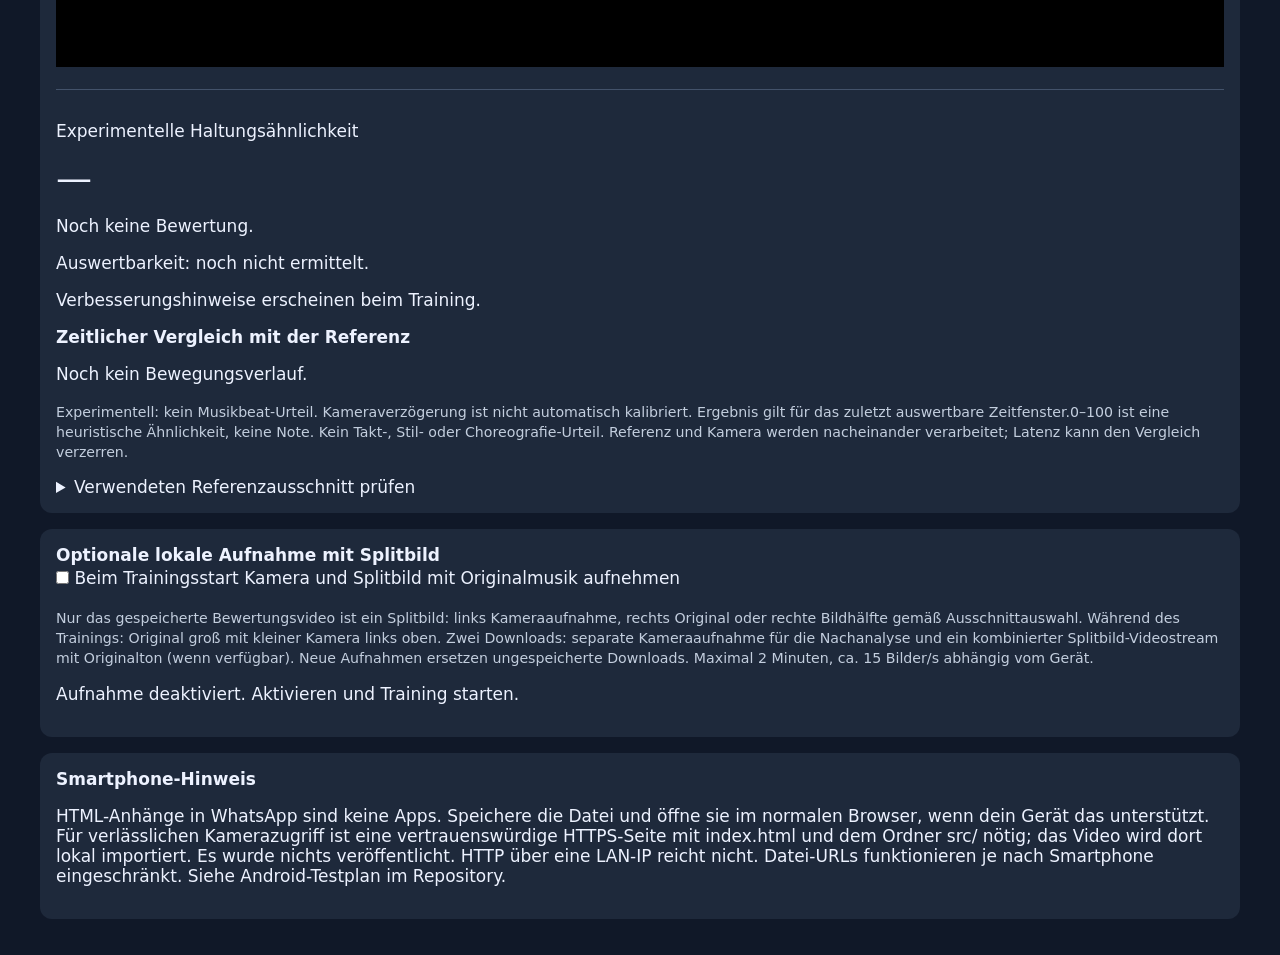
==== commit 9009adaf: "Phase 4: validated local .choreo import and prepared browser reference poses" ====
--- a/index.html
+++ b/index.html
@@ -16,9 +16,10 @@
 <p>Der Berechtigungsstatus ist nur ein Hinweis. Browser unterscheiden sich; die Diagnose kann weder Android-Einstellungen ändern noch eine Freigabe erzwingen.</p>
 </details></section>
 <section><b>Vor dem Start</b><p>Das Referenzvideo liegt nicht im Repository. Importiere deine eigene lokale Videodatei. Die rechte Tänzerin wird über einen Bildausschnitt ausgewählt; überprüfe, dass sie vollständig darin bleibt.</p><p>„Erkennung laden“ verbindet mit jsDelivr und Google, um Programm und Modell zu laden. Diese Anbieter sehen Verbindungsdaten wie deine IP-Adresse. Video und Kamerabilder werden von dieser Anwendung nicht gesendet. Internet ist zum Laden erforderlich; dies ist kein vollständig offline geprüftes Paket.</p><button id="load">1. Erkennung laden</button><p id="status" role="status" aria-live="polite">Bereit für lokalen Videoimport.</p></section>
-<section><label>2. Referenzvideo auswählen <input id="file" type="file" accept="video/*"></label><label>Ausschnitt <select id="crop"><option value="right">Rechte Bildhälfte</option><option value="full">Ganzes Bild (nur eine Person)</option></select></label><label><input id="autoZoom" type="checkbox" checked> Automatischer Zoom: Ein / Aus</label><p id="zoomStatus" role="status" aria-live="polite">Autozoom wartet auf Video und Erkennung.</p><button id="zoomSkip" hidden>Ohne zusätzlichen Zoom fortfahren</button><label><input id="mirror" type="checkbox"> Gespiegeltes Nachtanzen (links/rechts tauschen)</label><p><small>Bei Überlappung, Seitenwechsel oder abgeschnittenem Körper ist die Referenz unzuverlässig. „Ganzes Bild“ wählt bei zwei Personen keine verlässlich rechte Tänzerin.</small></p></section>
+<section aria-labelledby="choreoHeading"><h2 id="choreoHeading">Vorbereitete Choreografie laden</h2><label>.choreo-Datei vom PC-Analyzer <input id="choreo" type="file" accept=".choreo"></label><p>Video, Haltungspunkte, Qualitätsbericht und fester Zoom werden lokal geprüft. Kein Upload, keine erneute Referenzanalyse. Die Erkennung wird für die Livekamera weiterhin benötigt. Browserlimit: 64 MiB pro Paket.</p><p id="choreoStatus" role="status" aria-live="polite">Noch kein vorbereitetes Paket geladen.</p><button id="choreoCancel" hidden>Paketimport abbrechen</button><details><summary>Qualität und Warnungen des Pakets</summary><div id="choreoQuality"></div></details><button id="referencePreview" disabled>Referenz abspielen / pausieren</button><button id="referenceClear">Referenz schließen</button></section>
+<section><label>Alternativ: 2. Referenzvideo auswählen <input id="file" type="file" accept="video/*"></label><label>Ausschnitt <select id="crop"><option value="right">Rechte Bildhälfte</option><option value="full">Ganzes Bild (nur eine Person)</option></select></label><label><input id="autoZoom" type="checkbox" checked> Fester Paketzoom / automatischer Videozoom: Ein / Aus</label><p id="zoomStatus" role="status" aria-live="polite">Autozoom wartet auf Video und Erkennung.</p><button id="zoomSkip" hidden>Ohne zusätzlichen Zoom fortfahren</button><label><input id="mirror" type="checkbox"> Gespiegeltes Nachtanzen (links/rechts tauschen)</label><p><small>Bei Überlappung, Seitenwechsel oder abgeschnittenem Körper ist die Referenz unzuverlässig. „Ganzes Bild“ wählt bei zwei Personen keine verlässlich rechte Tänzerin.</small></p></section>
 <section><b>Kameraansicht und Aufnahme</b><label><input id="cameraMirror" type="checkbox"> Kamera spiegeln (Vorschau und gespeicherte Aufnahmen)</label><label><input id="backgroundEnabled" type="checkbox"> Kamerahintergrund durch eine Farbe ersetzen</label><label>Hintergrundfarbe <input id="backgroundColor" type="color" value="#173447"></label><p id="backgroundStatus">Originalhintergrund aktiv.</p><p><small>Kameraspiegelung verändert die Haltungsbewertung nicht. „Gespiegeltes Nachtanzen“ steuert separat den Bewegungsvergleich. Freistellung ist experimentell: Haare, Kostüme und schnelle Bewegungen können unsaubere Kanten haben. Ohne erkannte Person erscheint nur die Farbe. Die Kameraaufnahme ist dann ebenfalls bearbeitet; eine unveränderte Rohaufnahme wird nicht zusätzlich gespeichert.</small></p></section>
 <section><b>Originalmusik</b><button id="musicEnable">Musik aktivieren</button><label>Lautstärke <input id="musicVolume" type="range" min="0" max="100" value="80"></label><p id="musicStatus">Musik wird beim Trainingsstart freigegeben. Nur Originalton, kein Mikrofon.</p></section><section id="training"><button id="camera">3. Kamera erlauben</button><button id="start" disabled>4. Training starten (3 Sekunden)</button><button id="stop">Stoppen & Kamera ausschalten</button><p><small>Auf Smartphones bietet das Querformat mehr Platz für den direkten Vergleich.</small></p><p><b>Originalvideo groß · Kamera klein links oben</b></p><video id="unifiedPreview" autoplay muted playsinline style="width:100%;max-height:none;aspect-ratio:16/9;object-fit:contain"></video><video id="ref" playsinline preload="metadata" style="display:none"></video><canvas id="cameraPreview" width="640" height="480" style="display:none"></canvas><video id="live" autoplay muted playsinline style="display:none"></video><span id="cameraLabel" style="display:none"></span><div class="assessment"><p>Experimentelle Haltungsähnlichkeit</p><output id="score">—</output><p id="hint">Noch keine Bewertung.</p><p id="coverage">Auswertbarkeit: noch nicht ermittelt.</p><p id="advice" role="status">Verbesserungshinweise erscheinen beim Training.</p><p><b>Zeitlicher Vergleich mit der Referenz</b></p><p id="timing" aria-live="polite">Noch kein Bewegungsverlauf.</p><small>Experimentell: kein Musikbeat-Urteil. Kameraverzögerung ist nicht automatisch kalibriert. Ergebnis gilt für das zuletzt auswertbare Zeitfenster.</small><small>0–100 ist eine heuristische Ähnlichkeit, keine Note. Kein Takt-, Stil- oder Choreografie-Urteil. Referenz und Kamera werden nacheinander verarbeitet; Latenz kann den Vergleich verzerren.</small></div><details><summary>Verwendeten Referenzausschnitt prüfen</summary><canvas id="preview" width="320" height="320"></canvas></details></section>
 <section><b>Optionale lokale Aufnahme mit Splitbild</b><label><input id="recordEnabled" type="checkbox"> Beim Trainingsstart Kamera und Splitbild mit Originalmusik aufnehmen</label><p><small>Nur das gespeicherte Bewertungsvideo ist ein Splitbild: links Kameraaufnahme, rechts Original oder rechte Bildhälfte gemäß Ausschnittauswahl. Während des Trainings: Original groß mit kleiner Kamera links oben. Zwei Downloads: separate Kameraaufnahme für die Nachanalyse und ein kombinierter Splitbild-Videostream mit Originalton (wenn verfügbar). Neue Aufnahmen ersetzen ungespeicherte Downloads. Maximal 2 Minuten, ca. 15 Bilder/s abhängig vom Gerät.</small></p><button id="splitRefresh" hidden>Splitbild-Vorschau aktualisieren</button><canvas id="splitPreview" hidden width="1280" height="720" aria-label="Aufnahme links, Referenz rechts"></canvas><p id="recordStatus" role="status">Aufnahme deaktiviert. Aktivieren und Training starten.</p><div id="downloads"></div></section><section id="review" hidden><b>Ein gemeinsames Splitbild-Video</b><video id="recordSplit" controls playsinline preload="metadata" style="width:100%;max-height:none;aspect-ratio:16/9;object-fit:contain" aria-label="Eigene Aufnahme links, gewählte Referenz rechts, mit Originalmusik"></video><video id="recordRaw" preload="metadata" style="display:none"></video><label>Wiedergabetempo <select id="reviewRate"><option value="1">Normal</option><option value="0.5">Halbes Tempo</option></select></label><button id="reviewPlay">Splitvideo ab Anfang abspielen</button><button id="reviewPause">Wiedergabe pausieren</button><button id="analyze">Kameraaufnahme nachträglich auswerten</button><p><small>Die Vollbild-Schaltfläche dieses Videoplayers zeigt beide Seiten gemeinsam. Musik liegt in derselben Datei, sofern Originalton verfügbar und freigegeben war. Der gewählte Ausschnitt ist in der Datei gespeichert; für einen anderen Ausschnitt neu aufnehmen. Die separate Kameraaufnahme dient der Nachanalyse und enthält keinen Mikrofonton.</small></p><div id="frameGallery"><h2>Einzelbilder im Vergleich</h2><label>Anzahl der Bildpaare (1–48) <input id="frameCount" type="number" min="1" max="48" step="1" value="12"></label><button id="makeFrames">Nachanalyse und Einzelbilder erzeugen</button><p id="frameGalleryStatus" role="status">Noch keine Einzelbilder. Anzahl wählen und Nachanalyse starten.</p><p><small>Links: Vortänzer im gewählten Originalausschnitt. Rechts: Nachtänzer zum selben Videozeitpunkt. Die Bilder stammen aus der Nachanalyse (etwa 4 Bilder/s), gleichmäßig über die Aufnahme verteilt. Zeitversatz wird dabei nicht korrigiert. Die Bilder entsprechen der Analyseansicht; eine reine Kameraspiegelung wird dafür aufgehoben. Bei „Gespiegeltes Nachtanzen“ wird das Aufnahmebild für den Vergleich gespiegelt. Einzelwerte beschreiben die Haltung, nicht den Musikbeat.</small></p><div id="framePairs"></div></div></section>
 <section><b>Smartphone-Hinweis</b><p>HTML-Anhänge in WhatsApp sind keine Apps. Speichere die Datei und öffne sie im normalen Browser, wenn dein Gerät das unterstützt. Für verlässlichen Kamerazugriff ist eine vertrauenswürdige HTTPS-Seite mit index.html und dem Ordner src/ nötig; das Video wird dort lokal importiert. Es wurde nichts veröffentlicht. HTTP über eine LAN-IP reicht nicht. Datei-URLs funktionieren je nach Smartphone eingeschränkt. Siehe Android-Testplan im Repository.</p></section>
-<div id="stage" hidden><video id="stageVideo" autoplay muted playsinline></video><button id="stageStop">Stoppen & Vollbild schließen</button><p id="stageNotice"></p></div><div id="countdown" hidden role="status" aria-live="assertive"></div><script src="./src/camera.js"></script><script src="./src/zoom.js"></script><script src="./src/app.js"></script></html>
+<div id="stage" hidden><video id="stageVideo" autoplay muted playsinline></video><button id="stageStop">Stoppen & Vollbild schließen</button><p id="stageNotice"></p></div><div id="countdown" hidden role="status" aria-live="assertive"></div><script src="./src/camera.js"></script><script src="./src/zoom.js"></script><script src="./src/choreo.js"></script><script src="./src/app.js"></script></html>
--- a/src/styles.css
+++ b/src/styles.css
@@ -2,3 +2,4 @@
 .framePair{border-top:1px solid #43526a;padding:16px 0}.framePairImages{display:grid;grid-template-columns:minmax(0,1fr) minmax(0,1fr);gap:12px}.framePairImages figure{margin:0;min-width:0}.framePairImages figcaption{font-size:14px;min-height:3em}.framePairImages img{display:block;width:100%;height:300px;object-fit:contain;background:#000}.framePair a{display:inline-block;color:#8fe5d2;margin-top:10px}@media(max-width:600px){.framePairImages img{height:200px}.framePairImages figcaption{font-size:12px}} 
 
 #cameraTestPreview{display:block;max-width:640px;aspect-ratio:4/3;object-fit:contain}#cameraDiagnostics{display:grid;grid-template-columns:minmax(100px,1fr) minmax(0,2fr);gap:8px}#cameraDiagnostics dt{font-weight:600}#cameraDiagnostics dd{margin:0;overflow-wrap:anywhere}
+#choreoStatus,#choreoQuality{overflow-wrap:anywhere}#choreo{box-sizing:border-box;max-width:100%}
